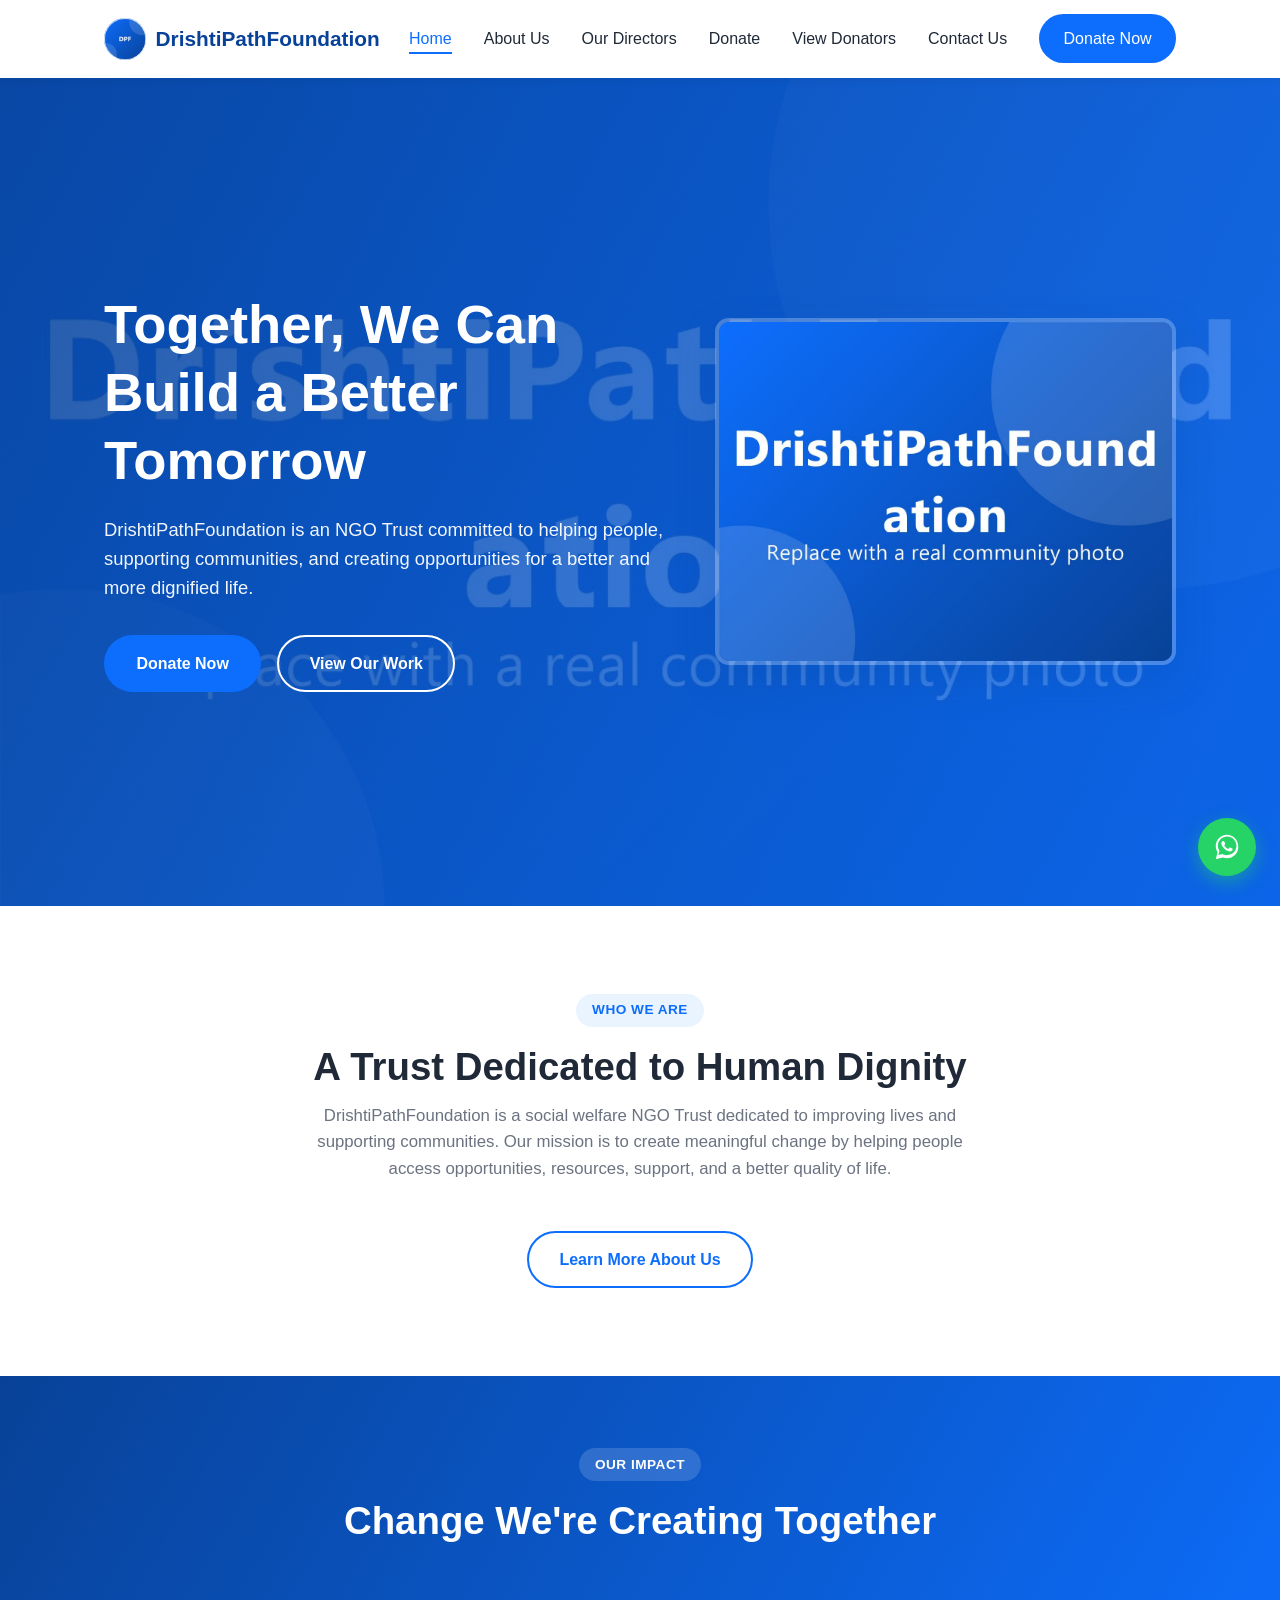
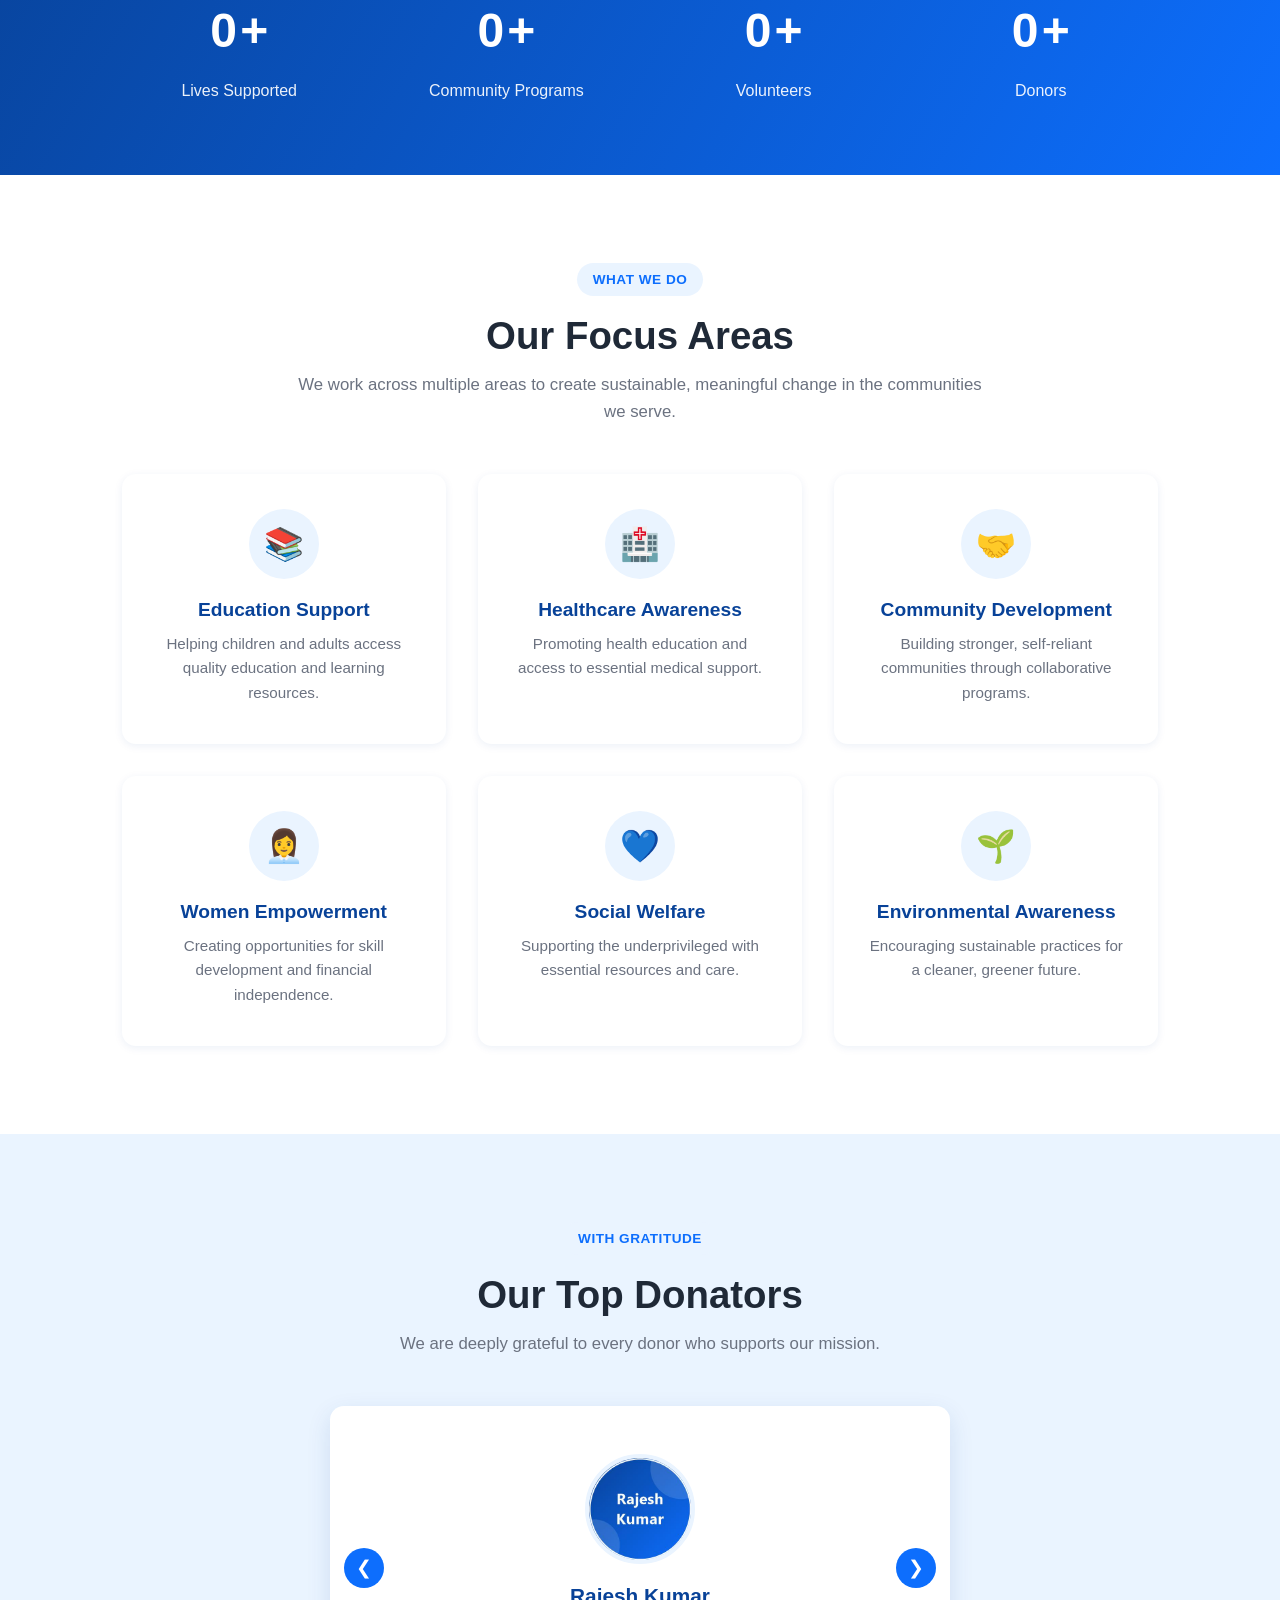
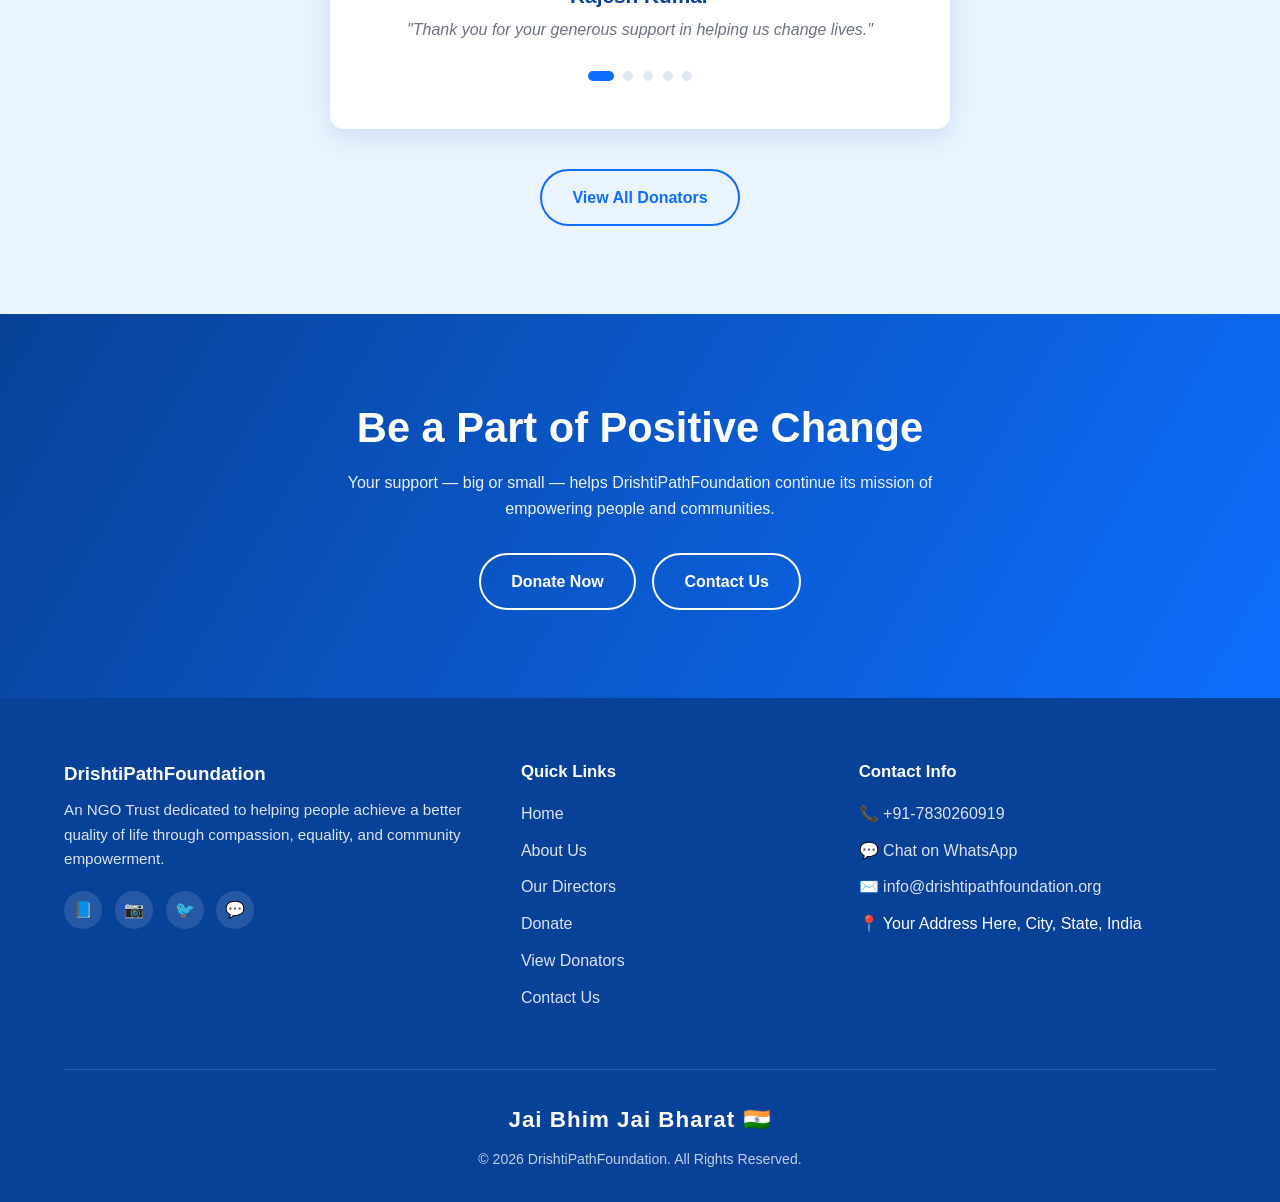
==== index.html @ 02a355e7 "First Version of DrishtiPATHFoundation" ====
<!DOCTYPE html>
<html lang="en">
<head>
<meta charset="UTF-8">
<meta name="viewport" content="width=device-width, initial-scale=1.0">
<title>DrishtiPathFoundation | Home</title>
<meta name="description" content="DrishtiPathFoundation is an NGO Trust committed to helping people, supporting communities, and creating opportunities for a better and more dignified life.">
<link rel="stylesheet" href="css/style.css">
</head>
<body>

<!-- ===================== HEADER / NAVIGATION ===================== -->
<header class="site-header" id="siteHeader">
  <nav class="navbar">
    <a href="index.html" class="nav-logo">
      <img src="images/logo-placeholder.png" alt="DrishtiPathFoundation Logo">
      DrishtiPathFoundation
    </a>
    <ul class="nav-links" id="navLinks">
      <li><a href="index.html" class="active">Home</a></li>
      <li><a href="about.html">About Us</a></li>
      <li><a href="directors.html">Our Directors</a></li>
      <li><a href="donate.html">Donate</a></li>
      <li><a href="donors.html">View Donators</a></li>
      <li><a href="contact.html">Contact Us</a></li>
      <li><a href="donate.html" class="btn btn-primary">Donate Now</a></li>
    </ul>
    <div class="hamburger" id="hamburger" aria-label="Toggle navigation menu">
      <span></span><span></span><span></span>
    </div>
  </nav>
</header>

<!-- ===================== HERO SECTION ===================== -->
<!-- Replace images/hero-placeholder.jpg with a real photo later. -->
<section class="hero" id="home">
  <div class="hero-content">
    <div class="hero-text fade-in-up">
      <h1>Together, We Can Build a Better Tomorrow</h1>
      <p>DrishtiPathFoundation is an NGO Trust committed to helping people, supporting communities, and creating opportunities for a better and more dignified life.</p>
      <div class="hero-buttons">
        <a href="donate.html" class="btn btn-primary">Donate Now</a>
        <a href="#focus" class="btn btn-outline">View Our Work</a>
      </div>
    </div>
    <div class="hero-image fade-in-up">
      <img src="images/hero-placeholder.jpg" alt="DrishtiPathFoundation community work">
    </div>
  </div>
</section>

<!-- ===================== ABOUT TEASER ===================== -->
<section class="section" id="about-teaser">
  <div class="container">
    <div class="section-header">
      <span class="section-tag">Who We Are</span>
      <h2>A Trust Dedicated to Human Dignity</h2>
      <p>DrishtiPathFoundation is a social welfare NGO Trust dedicated to improving lives and supporting communities. Our mission is to create meaningful change by helping people access opportunities, resources, support, and a better quality of life.</p>
    </div>
    <div class="text-center">
      <a href="about.html" class="btn btn-outline-blue">Learn More About Us</a>
    </div>
  </div>
</section>

<!-- ===================== IMPACT COUNTERS ===================== -->
<!-- Numbers animate upward when this section scrolls into view (see js/script.js). -->
<section class="impact-section" id="impact">
  <div class="container">
    <div class="section-header">
      <span class="section-tag" style="background:rgba(255,255,255,0.15); color:#fff;">Our Impact</span>
      <h2 style="color:#fff;">Change We're Creating Together</h2>
    </div>
    <div class="counter-grid">
      <div class="counter-item">
        <div class="counter-number"><span data-target="1000">0</span>+</div>
        <div class="counter-label">Lives Supported</div>
      </div>
      <div class="counter-item">
        <div class="counter-number"><span data-target="50">0</span>+</div>
        <div class="counter-label">Community Programs</div>
      </div>
      <div class="counter-item">
        <div class="counter-number"><span data-target="100">0</span>+</div>
        <div class="counter-label">Volunteers</div>
      </div>
      <div class="counter-item">
        <div class="counter-number"><span data-target="500">0</span>+</div>
        <div class="counter-label">Donors</div>
      </div>
    </div>
  </div>
</section>

<!-- ===================== FOCUS AREAS ===================== -->
<section class="section" id="focus">
  <div class="container">
    <div class="section-header">
      <span class="section-tag">What We Do</span>
      <h2>Our Focus Areas</h2>
      <p>We work across multiple areas to create sustainable, meaningful change in the communities we serve.</p>
    </div>
    <div class="focus-grid">
      <div class="focus-card">
        <div class="focus-icon">📚</div>
        <h3>Education Support</h3>
        <p>Helping children and adults access quality education and learning resources.</p>
      </div>
      <div class="focus-card">
        <div class="focus-icon">🏥</div>
        <h3>Healthcare Awareness</h3>
        <p>Promoting health education and access to essential medical support.</p>
      </div>
      <div class="focus-card">
        <div class="focus-icon">🤝</div>
        <h3>Community Development</h3>
        <p>Building stronger, self-reliant communities through collaborative programs.</p>
      </div>
      <div class="focus-card">
        <div class="focus-icon">👩‍💼</div>
        <h3>Women Empowerment</h3>
        <p>Creating opportunities for skill development and financial independence.</p>
      </div>
      <div class="focus-card">
        <div class="focus-icon">💙</div>
        <h3>Social Welfare</h3>
        <p>Supporting the underprivileged with essential resources and care.</p>
      </div>
      <div class="focus-card">
        <div class="focus-icon">🌱</div>
        <h3>Environmental Awareness</h3>
        <p>Encouraging sustainable practices for a cleaner, greener future.</p>
      </div>
    </div>
  </div>
</section>

<!-- ===================== TOP DONORS SLIDESHOW ===================== -->
<!-- Auto-advances every 5 seconds. See initDonorSlideshow() in js/script.js. -->
<section class="section section-alt" id="top-donors">
  <div class="container">
    <div class="section-header">
      <span class="section-tag">With Gratitude</span>
      <h2>Our Top Donators</h2>
      <p>We are deeply grateful to every donor who supports our mission.</p>
    </div>

    <div class="donor-slider" id="donorSlider">
      <button class="slider-btn slider-prev" id="sliderPrev" aria-label="Previous donor">&#10094;</button>
      <button class="slider-btn slider-next" id="sliderNext" aria-label="Next donor">&#10095;</button>

      <div class="donor-slide active">
        <img src="images/donors/donor1.jpg" alt="Rajesh Kumar">
        <h3>Rajesh Kumar</h3>
        <p>"Thank you for your generous support in helping us change lives."</p>
      </div>
      <div class="donor-slide">
        <img src="images/donors/donor2.jpg" alt="Neha Gupta">
        <h3>Neha Gupta</h3>
        <p>"Your kindness fuels our mission of hope and dignity."</p>
      </div>
      <div class="donor-slide">
        <img src="images/donors/donor3.jpg" alt="Amit Agarwal">
        <h3>Amit Agarwal</h3>
        <p>"Every contribution brings us closer to a better tomorrow."</p>
      </div>
      <div class="donor-slide">
        <img src="images/donors/donor4.jpg" alt="Sunita Sharma">
        <h3>Sunita Sharma</h3>
        <p>"Grateful for your trust and continued generosity."</p>
      </div>
      <div class="donor-slide">
        <img src="images/donors/donor5.jpg" alt="Vikram Singh">
        <h3>Vikram Singh</h3>
        <p>"Together, we are building a more compassionate society."</p>
      </div>

      <div class="slider-dots" id="sliderDots"></div>
    </div>

    <div class="text-center" style="margin-top:2.5rem;">
      <a href="donors.html" class="btn btn-outline-blue">View All Donators</a>
    </div>
  </div>
</section>

<!-- ===================== CALL TO ACTION ===================== -->
<section class="section" style="background: linear-gradient(120deg, var(--dark-blue), var(--primary-blue)); color:#fff;">
  <div class="container text-center">
    <h2 style="color:#fff; font-size:clamp(1.8rem,3.5vw,2.6rem); margin-bottom:1rem;">Be a Part of Positive Change</h2>
    <p style="max-width:600px; margin:0 auto 2rem; opacity:0.92;">Your support — big or small — helps DrishtiPathFoundation continue its mission of empowering people and communities.</p>
    <div class="hero-buttons" style="justify-content:center;">
      <a href="donate.html" class="btn btn-outline">Donate Now</a>
      <a href="contact.html" class="btn btn-outline">Contact Us</a>
    </div>
  </div>
</section>

<!-- ===================== FOOTER ===================== -->
<footer class="site-footer">
  <div class="footer-grid">
    <div class="footer-brand">
      <h3>DrishtiPathFoundation</h3>
      <p>An NGO Trust dedicated to helping people achieve a better quality of life through compassion, equality, and community empowerment.</p>
      <div class="footer-social">
        <a href="#" aria-label="Facebook">📘</a>
        <a href="#" aria-label="Instagram">📷</a>
        <a href="#" aria-label="Twitter">🐦</a>
        <a href="https://wa.me/917830260919" target="_blank" rel="noopener" aria-label="WhatsApp">💬</a>
      </div>
    </div>
    <div class="footer-col">
      <h4>Quick Links</h4>
      <ul>
        <li><a href="index.html">Home</a></li>
        <li><a href="about.html">About Us</a></li>
        <li><a href="directors.html">Our Directors</a></li>
        <li><a href="donate.html">Donate</a></li>
        <li><a href="donors.html">View Donators</a></li>
        <li><a href="contact.html">Contact Us</a></li>
      </ul>
    </div>
    <div class="footer-col">
      <h4>Contact Info</h4>
      <ul>
        <li>📞 <a href="tel:+917830260919">+91-7830260919</a></li>
        <li>💬 <a href="https://wa.me/917830260919" target="_blank" rel="noopener">Chat on WhatsApp</a></li>
        <li>✉️ <a href="mailto:info@drishtipathfoundation.org">info@drishtipathfoundation.org</a></li>
        <li>📍 Your Address Here, City, State, India</li>
      </ul>
    </div>
  </div>
  <div class="footer-bottom">
    <div class="jai-bhim">Jai Bhim Jai Bharat 🇮🇳</div>
    <p class="footer-copy">© 2026 DrishtiPathFoundation. All Rights Reserved.</p>
  </div>
</footer>

<!-- ===================== FLOATING BUTTONS ===================== -->
<a href="https://wa.me/917830260919" target="_blank" rel="noopener" class="whatsapp-float" aria-label="Chat on WhatsApp">
  <svg viewBox="0 0 32 32"><path d="M16.02 3C9.4 3 4 8.4 4 15.02c0 2.4.7 4.63 1.9 6.5L4 29l7.66-1.85a11.9 11.9 0 0 0 4.36.82h.01c6.62 0 12.02-5.4 12.02-12.02C28.05 8.4 22.65 3 16.02 3zm0 21.9c-1.55 0-3.06-.4-4.4-1.16l-.31-.18-4.55 1.1 1.22-4.44-.2-.32a9.87 9.87 0 0 1-1.52-5.28c0-5.47 4.45-9.92 9.93-9.92 2.65 0 5.14 1.03 7.01 2.9a9.86 9.86 0 0 1 2.9 7.02c0 5.47-4.45 9.92-9.93 9.92zm5.44-7.43c-.3-.15-1.76-.87-2.03-.97-.27-.1-.47-.15-.67.15-.2.3-.77.97-.94 1.17-.17.2-.35.22-.65.07-.3-.15-1.25-.46-2.38-1.47-.88-.78-1.47-1.75-1.65-2.05-.17-.3-.02-.46.13-.6.14-.14.3-.35.45-.52.15-.17.2-.3.3-.5.1-.2.05-.37-.02-.52-.07-.15-.67-1.62-.92-2.22-.24-.58-.49-.5-.67-.5h-.57c-.2 0-.52.07-.79.37-.27.3-1.04 1.02-1.04 2.48s1.07 2.87 1.22 3.07c.15.2 2.1 3.2 5.08 4.49.71.3 1.26.49 1.69.63.71.22 1.36.19 1.87.12.57-.09 1.76-.72 2.01-1.41.25-.7.25-1.3.17-1.42-.07-.13-.27-.2-.57-.35z"/></svg>
</a>
<button class="scroll-top-btn" id="scrollTopBtn" aria-label="Scroll to top">&uarr;</button>

<script src="js/script.js"></script>
</body>
</html>
---- css/style.css ----
/* =========================================================
   DrishtiPathFoundation — Stylesheet
   Organized sections:
   1. CSS Variables / Reset
   2. Base & Typography
   3. Buttons & Utilities
   4. Header / Navigation
   5. Hero Section
   6. Section Titles / Generic Cards
   7. About Page (Mission/Vision/Values)
   8. Focus Areas
   9. Impact Counters
   10. Directors
   11. Top Donors Slideshow
   12. Donate Page
   13. Certificate Section + Modal
   14. Contact Page
   15. Donors Table Page
   16. Footer
   17. Floating Buttons (WhatsApp / Scroll-to-top)
   18. Animations
   19. Responsive Media Queries
   ========================================================= */

/* ---------- 1. CSS Variables / Reset ---------- */
:root {
  --primary-blue: #0D6EFD;
  --dark-blue: #084298;
  --light-blue: #EAF4FF;
  --white: #FFFFFF;
  --dark-text: #1F2937;
  --gray-text: #6B7280;
  --border-color: #E2E8F0;
  --success: #198754;
  --danger: #DC3545;
  --radius: 14px;
  --radius-sm: 8px;
  --shadow-sm: 0 2px 8px rgba(8, 66, 152, 0.08);
  --shadow-md: 0 8px 24px rgba(8, 66, 152, 0.12);
  --shadow-lg: 0 16px 40px rgba(8, 66, 152, 0.18);
  --transition: all 0.3s ease;
  --max-width: 1200px;
}

* { margin: 0; padding: 0; box-sizing: border-box; }

html { scroll-behavior: smooth; }

body {
  font-family: 'Segoe UI', Roboto, 'Helvetica Neue', Arial, sans-serif;
  color: var(--dark-text);
  background: var(--white);
  line-height: 1.6;
  overflow-x: hidden;
}

img { max-width: 100%; display: block; }

a { text-decoration: none; color: inherit; }

ul { list-style: none; }

/* ---------- 2. Base & Typography ---------- */
h1, h2, h3, h4 { line-height: 1.25; font-weight: 700; color: var(--dark-text); }

.container {
  max-width: var(--max-width);
  margin: 0 auto;
  padding: 0 5%;
}

.page-hero {
  background: linear-gradient(135deg, var(--dark-blue), var(--primary-blue));
  color: var(--white);
  padding: 8rem 5% 4rem;
  text-align: center;
}

.page-hero h1 { font-size: clamp(2rem, 4vw, 2.8rem); margin-bottom: 0.75rem; }
.page-hero p { font-size: 1.1rem; opacity: 0.92; max-width: 700px; margin: 0 auto; }

/* ---------- 3. Buttons & Utilities ---------- */
.btn {
  display: inline-block;
  padding: 0.85rem 1.9rem;
  border-radius: 50px;
  font-weight: 600;
  font-size: 1rem;
  cursor: pointer;
  border: 2px solid transparent;
  transition: var(--transition);
  text-align: center;
}

.btn-primary { background: var(--primary-blue); color: var(--white); }
.btn-primary:hover { background: var(--dark-blue); transform: translateY(-3px); box-shadow: var(--shadow-md); }

.btn-outline { background: transparent; border-color: var(--white); color: var(--white); }
.btn-outline:hover { background: var(--white); color: var(--primary-blue); transform: translateY(-3px); }

.btn-outline-blue { background: transparent; border-color: var(--primary-blue); color: var(--primary-blue); }
.btn-outline-blue:hover { background: var(--primary-blue); color: var(--white); transform: translateY(-3px); }

.btn-block { width: 100%; }

.text-center { text-align: center; }

.section { padding: 5.5rem 5%; }
.section-alt { background: var(--light-blue); }

.section-header { text-align: center; max-width: 700px; margin: 0 auto 3rem; }
.section-tag {
  display: inline-block;
  color: var(--primary-blue);
  background: var(--light-blue);
  padding: 0.35rem 1rem;
  border-radius: 50px;
  font-weight: 600;
  font-size: 0.85rem;
  letter-spacing: 0.5px;
  text-transform: uppercase;
  margin-bottom: 1rem;
}
.section-header h2 { font-size: clamp(1.7rem, 3vw, 2.4rem); margin-bottom: 0.75rem; }
.section-header p { color: var(--gray-text); font-size: 1.05rem; }

/* ---------- 4. Header / Navigation ---------- */
.site-header {
  position: sticky;
  top: 0;
  z-index: 1000;
  background: var(--white);
  box-shadow: 0 2px 10px rgba(0, 0, 0, 0.05);
  transition: var(--transition);
}

.site-header.scrolled { box-shadow: var(--shadow-md); }

.navbar {
  max-width: var(--max-width);
  margin: 0 auto;
  display: flex;
  align-items: center;
  justify-content: space-between;
  padding: 0.9rem 5%;
}

.nav-logo {
  display: flex;
  align-items: center;
  gap: 0.6rem;
  font-size: 1.3rem;
  font-weight: 800;
  color: var(--dark-blue);
}

.nav-logo img { height: 42px; width: 42px; border-radius: 50%; object-fit: cover; }

.nav-links {
  display: flex;
  align-items: center;
  gap: 2rem;
}

.nav-links a {
  font-weight: 500;
  color: var(--dark-text);
  position: relative;
  padding: 0.3rem 0;
  transition: var(--transition);
}

.nav-links a::after {
  content: '';
  position: absolute;
  left: 0;
  bottom: -2px;
  width: 0;
  height: 2px;
  background: var(--primary-blue);
  transition: var(--transition);
}

.nav-links a:hover,
.nav-links a.active { color: var(--primary-blue); }
.nav-links a:hover::after,
.nav-links a.active::after { width: 100%; }

.nav-links .btn-primary { color: var(--white); padding: 0.6rem 1.4rem; }
.nav-links .btn-primary::after { display: none; }

.hamburger {
  display: none;
  flex-direction: column;
  justify-content: center;
  gap: 5px;
  width: 30px;
  height: 24px;
  cursor: pointer;
  z-index: 1100;
}

.hamburger span {
  display: block;
  height: 3px;
  width: 100%;
  background: var(--dark-blue);
  border-radius: 3px;
  transition: var(--transition);
}

.hamburger.active span:nth-child(1) { transform: translateY(8px) rotate(45deg); }
.hamburger.active span:nth-child(2) { opacity: 0; }
.hamburger.active span:nth-child(3) { transform: translateY(-8px) rotate(-45deg); }

/* ---------- 5. Hero Section ---------- */
.hero {
  position: relative;
  min-height: 92vh;
  display: flex;
  align-items: center;
  background: linear-gradient(120deg, rgba(8, 66, 152, 0.88), rgba(13, 110, 253, 0.78)),
    url('../images/hero-placeholder.jpg') center/cover no-repeat;
  color: var(--white);
}

.hero-content {
  max-width: var(--max-width);
  margin: 0 auto;
  padding: 4rem 5%;
  display: grid;
  grid-template-columns: 1.1fr 0.9fr;
  align-items: center;
  gap: 3rem;
}

.hero-text h1 {
  font-size: clamp(2.1rem, 4.5vw, 3.4rem);
  margin-bottom: 1.2rem;
  color: var(--white);
}

.hero-text p {
  font-size: 1.15rem;
  opacity: 0.95;
  margin-bottom: 2rem;
  max-width: 560px;
}

.hero-buttons { display: flex; gap: 1rem; flex-wrap: wrap; }

.hero-image img {
  border-radius: var(--radius);
  box-shadow: var(--shadow-lg);
  border: 4px solid rgba(255, 255, 255, 0.25);
}

/* ---------- 6. Generic Cards ---------- */
.card {
  background: var(--white);
  border-radius: var(--radius);
  padding: 2rem;
  box-shadow: var(--shadow-sm);
  transition: var(--transition);
  border: 1px solid var(--border-color);
}

.card:hover { transform: translateY(-6px); box-shadow: var(--shadow-md); }

.grid-3 { display: grid; grid-template-columns: repeat(3, 1fr); gap: 2rem; }
.grid-2 { display: grid; grid-template-columns: repeat(2, 1fr); gap: 2rem; }

/* ---------- 7. About Page ---------- */
.about-intro {
  display: grid;
  grid-template-columns: 1fr 1fr;
  gap: 3rem;
  align-items: center;
}

.about-intro img { border-radius: var(--radius); box-shadow: var(--shadow-md); }

.mv-grid { display: grid; grid-template-columns: repeat(2, 1fr); gap: 2rem; margin-top: 2rem; }

.mv-card {
  background: var(--light-blue);
  border-radius: var(--radius);
  padding: 2.2rem;
  border-left: 5px solid var(--primary-blue);
}

.mv-card h3 { color: var(--dark-blue); margin-bottom: 0.6rem; font-size: 1.4rem; }

.values-grid { display: grid; grid-template-columns: repeat(5, 1fr); gap: 1.5rem; margin-top: 2.5rem; }

.value-card {
  text-align: center;
  padding: 2rem 1.2rem;
  background: var(--white);
  border-radius: var(--radius);
  box-shadow: var(--shadow-sm);
  transition: var(--transition);
}

.value-card:hover { transform: translateY(-8px); box-shadow: var(--shadow-md); border-color: var(--primary-blue); }

.value-icon { font-size: 2.4rem; margin-bottom: 0.9rem; }
.value-card h4 { font-size: 1.05rem; color: var(--dark-blue); }

/* ---------- 8. Focus Areas ---------- */
.focus-grid { display: grid; grid-template-columns: repeat(3, 1fr); gap: 2rem; }

.focus-card {
  background: var(--white);
  border-radius: var(--radius);
  padding: 2.2rem;
  text-align: center;
  box-shadow: var(--shadow-sm);
  transition: var(--transition);
  border-bottom: 4px solid transparent;
}

.focus-card:hover { border-bottom-color: var(--primary-blue); transform: translateY(-6px); box-shadow: var(--shadow-md); }

.focus-icon {
  width: 70px;
  height: 70px;
  border-radius: 50%;
  background: var(--light-blue);
  display: flex;
  align-items: center;
  justify-content: center;
  font-size: 2rem;
  margin: 0 auto 1.2rem;
}

.focus-card h3 { font-size: 1.2rem; margin-bottom: 0.6rem; color: var(--dark-blue); }
.focus-card p { color: var(--gray-text); font-size: 0.95rem; }

/* ---------- 9. Impact Counters ---------- */
.impact-section {
  background: linear-gradient(120deg, var(--dark-blue), var(--primary-blue));
  color: var(--white);
  padding: 4.5rem 5%;
}

.counter-grid {
  max-width: var(--max-width);
  margin: 0 auto;
  display: grid;
  grid-template-columns: repeat(4, 1fr);
  gap: 2rem;
  text-align: center;
}

.counter-number {
  font-size: clamp(2rem, 4vw, 3rem);
  font-weight: 800;
  display: flex;
  align-items: baseline;
  justify-content: center;
  gap: 0.2rem;
}

.counter-label { margin-top: 0.5rem; font-size: 1rem; opacity: 0.92; }

/* ---------- 10. Directors ---------- */
.directors-grid { display: grid; grid-template-columns: repeat(3, 1fr); gap: 2.5rem; }

.director-card {
  background: var(--white);
  border-radius: var(--radius);
  overflow: hidden;
  text-align: center;
  box-shadow: var(--shadow-sm);
  transition: var(--transition);
}

.director-card:hover { transform: translateY(-8px); box-shadow: var(--shadow-md); }

.director-photo { width: 100%; height: 280px; overflow: hidden; }
.director-photo img { width: 100%; height: 100%; object-fit: cover; transition: var(--transition); }
.director-card:hover .director-photo img { transform: scale(1.06); }

.director-info { padding: 1.6rem; }
.director-info h3 { color: var(--dark-blue); font-size: 1.25rem; margin-bottom: 0.2rem; }
.director-position { color: var(--primary-blue); font-weight: 600; font-size: 0.95rem; margin-bottom: 0.8rem; }
.director-desc { color: var(--gray-text); font-size: 0.92rem; }

/* ---------- 11. Top Donors Slideshow ---------- */
.donor-slider {
  position: relative;
  max-width: 620px;
  margin: 0 auto;
  background: var(--white);
  border-radius: var(--radius);
  box-shadow: var(--shadow-md);
  padding: 3rem 4rem;
  overflow: hidden;
}

.donor-slide { display: none; text-align: center; animation: fadeIn 0.6s ease; }
.donor-slide.active { display: block; }

.donor-slide img {
  width: 110px;
  height: 110px;
  border-radius: 50%;
  object-fit: cover;
  margin: 0 auto 1.2rem;
  border: 4px solid var(--light-blue);
}

.donor-slide h3 { color: var(--dark-blue); font-size: 1.3rem; margin-bottom: 0.5rem; }
.donor-slide p { color: var(--gray-text); font-style: italic; }

.slider-btn {
  position: absolute;
  top: 50%;
  transform: translateY(-50%);
  background: var(--primary-blue);
  color: var(--white);
  border: none;
  width: 40px;
  height: 40px;
  border-radius: 50%;
  cursor: pointer;
  font-size: 1.2rem;
  display: flex;
  align-items: center;
  justify-content: center;
  transition: var(--transition);
  z-index: 5;
}

.slider-btn:hover { background: var(--dark-blue); }
.slider-prev { left: 14px; }
.slider-next { right: 14px; }

.slider-dots { display: flex; justify-content: center; gap: 0.6rem; margin-top: 1.8rem; }

.dot {
  width: 10px;
  height: 10px;
  border-radius: 50%;
  background: var(--border-color);
  cursor: pointer;
  transition: var(--transition);
}

.dot.active { background: var(--primary-blue); width: 26px; border-radius: 6px; }

/* ---------- 12. Donate Page ---------- */
.donate-card {
  max-width: 520px;
  margin: 0 auto;
  background: var(--white);
  border-radius: var(--radius);
  box-shadow: var(--shadow-md);
  padding: 2.8rem;
  text-align: center;
  border-top: 6px solid var(--primary-blue);
}

.donate-org { font-size: 1.3rem; font-weight: 700; color: var(--dark-blue); margin-bottom: 1.5rem; }

.qr-box {
  background: var(--light-blue);
  border-radius: var(--radius-sm);
  padding: 1.5rem;
  display: inline-block;
  margin-bottom: 1.5rem;
}

.qr-box img { width: 220px; height: 220px; object-fit: contain; border-radius: 8px; background: var(--white); }

.upi-row {
  display: flex;
  align-items: center;
  justify-content: center;
  gap: 0.8rem;
  background: var(--light-blue);
  padding: 0.9rem 1.2rem;
  border-radius: 50px;
  margin-bottom: 1.8rem;
  flex-wrap: wrap;
}

.upi-id { font-weight: 700; color: var(--dark-blue); letter-spacing: 0.5px; }

.copy-btn {
  border: 1px solid var(--primary-blue);
  background: var(--white);
  color: var(--primary-blue);
  padding: 0.35rem 0.9rem;
  border-radius: 50px;
  cursor: pointer;
  font-size: 0.85rem;
  transition: var(--transition);
}

.copy-btn:hover { background: var(--primary-blue); color: var(--white); }

.donate-note { color: var(--gray-text); font-size: 0.92rem; margin-top: 1rem; }

.donate-info-grid {
  display: grid;
  grid-template-columns: repeat(3, 1fr);
  gap: 1.5rem;
  max-width: var(--max-width);
  margin: 3.5rem auto 0;
}

/* ---------- 13. Certificate Section + Modal ---------- */
.certificate-grid {
  display: grid;
  grid-template-columns: 0.9fr 1.1fr;
  gap: 3rem;
  align-items: center;
}

.certificate-img-wrap {
  position: relative;
  border-radius: var(--radius);
  overflow: hidden;
  box-shadow: var(--shadow-md);
  cursor: pointer;
}

.certificate-img-wrap img { width: 100%; transition: var(--transition); }
.certificate-img-wrap:hover img { transform: scale(1.04); }

.certificate-img-wrap::after {
  content: '🔍 Click to enlarge';
  position: absolute;
  bottom: 0;
  left: 0;
  right: 0;
  background: rgba(8, 66, 152, 0.85);
  color: var(--white);
  text-align: center;
  padding: 0.6rem;
  font-size: 0.9rem;
  transform: translateY(100%);
  transition: var(--transition);
}

.certificate-img-wrap:hover::after { transform: translateY(0); }

.modal-overlay {
  display: none;
  position: fixed;
  inset: 0;
  background: rgba(15, 23, 42, 0.85);
  z-index: 2000;
  align-items: center;
  justify-content: center;
  padding: 2rem;
}

.modal-overlay.open { display: flex; animation: fadeIn 0.3s ease; }

.modal-box { position: relative; max-width: 800px; width: 100%; }
.modal-box img { width: 100%; border-radius: var(--radius-sm); box-shadow: var(--shadow-lg); }

.modal-close {
  position: absolute;
  top: -45px;
  right: 0;
  background: var(--white);
  border: none;
  width: 38px;
  height: 38px;
  border-radius: 50%;
  font-size: 1.3rem;
  cursor: pointer;
  color: var(--dark-blue);
}

/* ---------- 14. Contact Page ---------- */
.contact-grid {
  display: grid;
  grid-template-columns: 0.9fr 1.1fr;
  gap: 3rem;
}

.contact-info-card {
  background: var(--light-blue);
  border-radius: var(--radius);
  padding: 2.5rem;
}

.contact-info-item {
  display: flex;
  align-items: flex-start;
  gap: 1rem;
  margin-bottom: 1.6rem;
}

.contact-info-item .icon {
  width: 46px;
  height: 46px;
  border-radius: 50%;
  background: var(--white);
  display: flex;
  align-items: center;
  justify-content: center;
  font-size: 1.3rem;
  flex-shrink: 0;
}

.contact-info-item h4 { color: var(--dark-blue); margin-bottom: 0.2rem; }
.contact-info-item p, .contact-info-item a { color: var(--gray-text); }

.contact-form-card {
  background: var(--white);
  border-radius: var(--radius);
  padding: 2.5rem;
  box-shadow: var(--shadow-sm);
  border: 1px solid var(--border-color);
}

.form-group { margin-bottom: 1.3rem; }
.form-group label { display: block; margin-bottom: 0.4rem; font-weight: 600; font-size: 0.92rem; }

.form-group input,
.form-group textarea {
  width: 100%;
  padding: 0.85rem 1rem;
  border: 1px solid var(--border-color);
  border-radius: var(--radius-sm);
  font-family: inherit;
  font-size: 1rem;
  transition: var(--transition);
}

.form-group input:focus,
.form-group textarea:focus { outline: none; border-color: var(--primary-blue); box-shadow: 0 0 0 3px rgba(13, 110, 253, 0.12); }

.form-group textarea { resize: vertical; min-height: 120px; }

.error-text { color: var(--danger); font-size: 0.82rem; margin-top: 0.3rem; display: none; }
.form-group.invalid input,
.form-group.invalid textarea { border-color: var(--danger); }
.form-group.invalid .error-text { display: block; }

.form-success {
  display: none;
  background: #d1e7dd;
  color: #0f5132;
  padding: 1rem 1.2rem;
  border-radius: var(--radius-sm);
  margin-top: 1rem;
  font-weight: 500;
}

.form-success.show { display: block; animation: fadeIn 0.4s ease; }

/* ---------- 15. Donors Table Page ---------- */
.donor-controls {
  display: flex;
  gap: 1rem;
  flex-wrap: wrap;
  margin-bottom: 2rem;
  align-items: center;
  justify-content: space-between;
  background: var(--light-blue);
  padding: 1.3rem;
  border-radius: var(--radius);
}

.donor-controls input,
.donor-controls select {
  padding: 0.7rem 1rem;
  border-radius: var(--radius-sm);
  border: 1px solid var(--border-color);
  font-family: inherit;
  font-size: 0.95rem;
  background: var(--white);
}

.donor-controls input { flex: 1; min-width: 200px; }

.donor-status { margin-bottom: 1rem; color: var(--gray-text); font-size: 0.9rem; }

.donor-table-wrapper {
  overflow-x: auto;
  border-radius: var(--radius);
  box-shadow: var(--shadow-sm);
  border: 1px solid var(--border-color);
}

table.donor-table { width: 100%; border-collapse: collapse; min-width: 600px; }

.donor-table th,
.donor-table td { padding: 1rem 1.2rem; text-align: left; white-space: nowrap; }

.donor-table thead { background: var(--dark-blue); color: var(--white); }
.donor-table thead th { cursor: pointer; user-select: none; }
.donor-table thead th.sortable:hover { background: var(--primary-blue); }

.donor-table tbody tr:nth-child(even) { background: var(--light-blue); }
.donor-table tbody tr:hover { background: #dcecff; }

.no-results { text-align: center; padding: 2.5rem; color: var(--gray-text); }

/* ---------- 16. Footer ---------- */
.site-footer { background: var(--dark-blue); color: var(--white); padding: 4rem 5% 0; }

.footer-grid {
  max-width: var(--max-width);
  margin: 0 auto;
  display: grid;
  grid-template-columns: 1.4fr 1fr 1.2fr;
  gap: 2.5rem;
  padding-bottom: 3rem;
  border-bottom: 1px solid rgba(255, 255, 255, 0.15);
}

.footer-brand h3 { color: var(--white); margin-bottom: 0.8rem; }
.footer-brand p { opacity: 0.85; font-size: 0.95rem; }

.footer-social { display: flex; gap: 0.8rem; margin-top: 1.2rem; }
.footer-social a {
  width: 38px;
  height: 38px;
  border-radius: 50%;
  background: rgba(255, 255, 255, 0.12);
  display: flex;
  align-items: center;
  justify-content: center;
  transition: var(--transition);
}
.footer-social a:hover { background: var(--primary-blue); transform: translateY(-3px); }

.footer-col h4 { color: var(--white); margin-bottom: 1.1rem; font-size: 1.05rem; }
.footer-col ul li { margin-bottom: 0.7rem; }
.footer-col a { opacity: 0.85; transition: var(--transition); }
.footer-col a:hover { opacity: 1; color: var(--light-blue); padding-left: 4px; }

.footer-bottom {
  max-width: var(--max-width);
  margin: 0 auto;
  padding: 2rem 0;
  text-align: center;
}

.jai-bhim {
  font-size: 1.4rem;
  font-weight: 800;
  letter-spacing: 1px;
  margin-bottom: 0.6rem;
  color: var(--white);
}

.footer-copy { opacity: 0.75; font-size: 0.88rem; }

/* ---------- 17. Floating Buttons ---------- */
.whatsapp-float {
  position: fixed;
  bottom: 24px;
  right: 24px;
  width: 58px;
  height: 58px;
  background: #25D366;
  border-radius: 50%;
  display: flex;
  align-items: center;
  justify-content: center;
  box-shadow: 0 6px 18px rgba(37, 211, 102, 0.45);
  z-index: 900;
  transition: var(--transition);
}

.whatsapp-float:hover { transform: scale(1.1) rotate(8deg); box-shadow: 0 8px 22px rgba(37, 211, 102, 0.6); }
.whatsapp-float svg { width: 30px; height: 30px; fill: var(--white); }

.scroll-top-btn {
  position: fixed;
  bottom: 24px;
  right: 92px;
  width: 46px;
  height: 46px;
  background: var(--primary-blue);
  color: var(--white);
  border: none;
  border-radius: 50%;
  font-size: 1.2rem;
  cursor: pointer;
  box-shadow: var(--shadow-md);
  z-index: 900;
  opacity: 0;
  visibility: hidden;
  transform: translateY(15px);
  transition: var(--transition);
}

.scroll-top-btn.show { opacity: 1; visibility: visible; transform: translateY(0); }
.scroll-top-btn:hover { background: var(--dark-blue); }

/* ---------- 18. Animations ---------- */
@keyframes fadeIn {
  from { opacity: 0; transform: translateY(10px); }
  to { opacity: 1; transform: translateY(0); }
}

.fade-in-up { animation: fadeIn 0.7s ease both; }

/* ---------- 19. Responsive Media Queries ---------- */
@media (max-width: 1024px) {
  .hero-content { grid-template-columns: 1fr; text-align: center; }
  .hero-text p { margin: 0 auto 2rem; }
  .hero-buttons { justify-content: center; }
  .about-intro { grid-template-columns: 1fr; }
  .certificate-grid { grid-template-columns: 1fr; }
  .contact-grid { grid-template-columns: 1fr; }
  .values-grid { grid-template-columns: repeat(3, 1fr); }
  .donate-info-grid { grid-template-columns: 1fr; }
}

@media (max-width: 900px) {
  .footer-grid { grid-template-columns: 1fr 1fr; }
}

@media (max-width: 768px) {
  .hamburger { display: flex; }

  .nav-links {
    position: fixed;
    top: 0;
    right: 0;
    height: 100vh;
    width: 78%;
    max-width: 320px;
    background: var(--white);
    flex-direction: column;
    align-items: flex-start;
    justify-content: center;
    gap: 1.6rem;
    padding: 2rem 2.5rem;
    box-shadow: -8px 0 24px rgba(0, 0, 0, 0.1);
    transform: translateX(100%);
    transition: transform 0.35s ease;
  }

  .nav-links.active { transform: translateX(0); }
  .nav-links .btn-primary { margin-top: 0.5rem; }

  .grid-3, .grid-2, .directors-grid, .focus-grid { grid-template-columns: 1fr; }
  .values-grid { grid-template-columns: repeat(2, 1fr); }
  .mv-grid { grid-template-columns: 1fr; }
  .counter-grid { grid-template-columns: repeat(2, 1fr); gap: 2rem 1rem; }
  .donor-slider { padding: 2.5rem 1.2rem; }
  .slider-prev { left: 6px; }
  .slider-next { right: 6px; }
}

@media (max-width: 560px) {
  .footer-grid { grid-template-columns: 1fr; }
  .values-grid { grid-template-columns: 1fr 1fr; }
  .counter-grid { grid-template-columns: 1fr 1fr; }
  .donate-card { padding: 2rem 1.4rem; }
  .qr-box img { width: 170px; height: 170px; }
  .scroll-top-btn { right: 84px; width: 40px; height: 40px; bottom: 20px; }
  .whatsapp-float { width: 52px; height: 52px; bottom: 20px; right: 20px; }
}
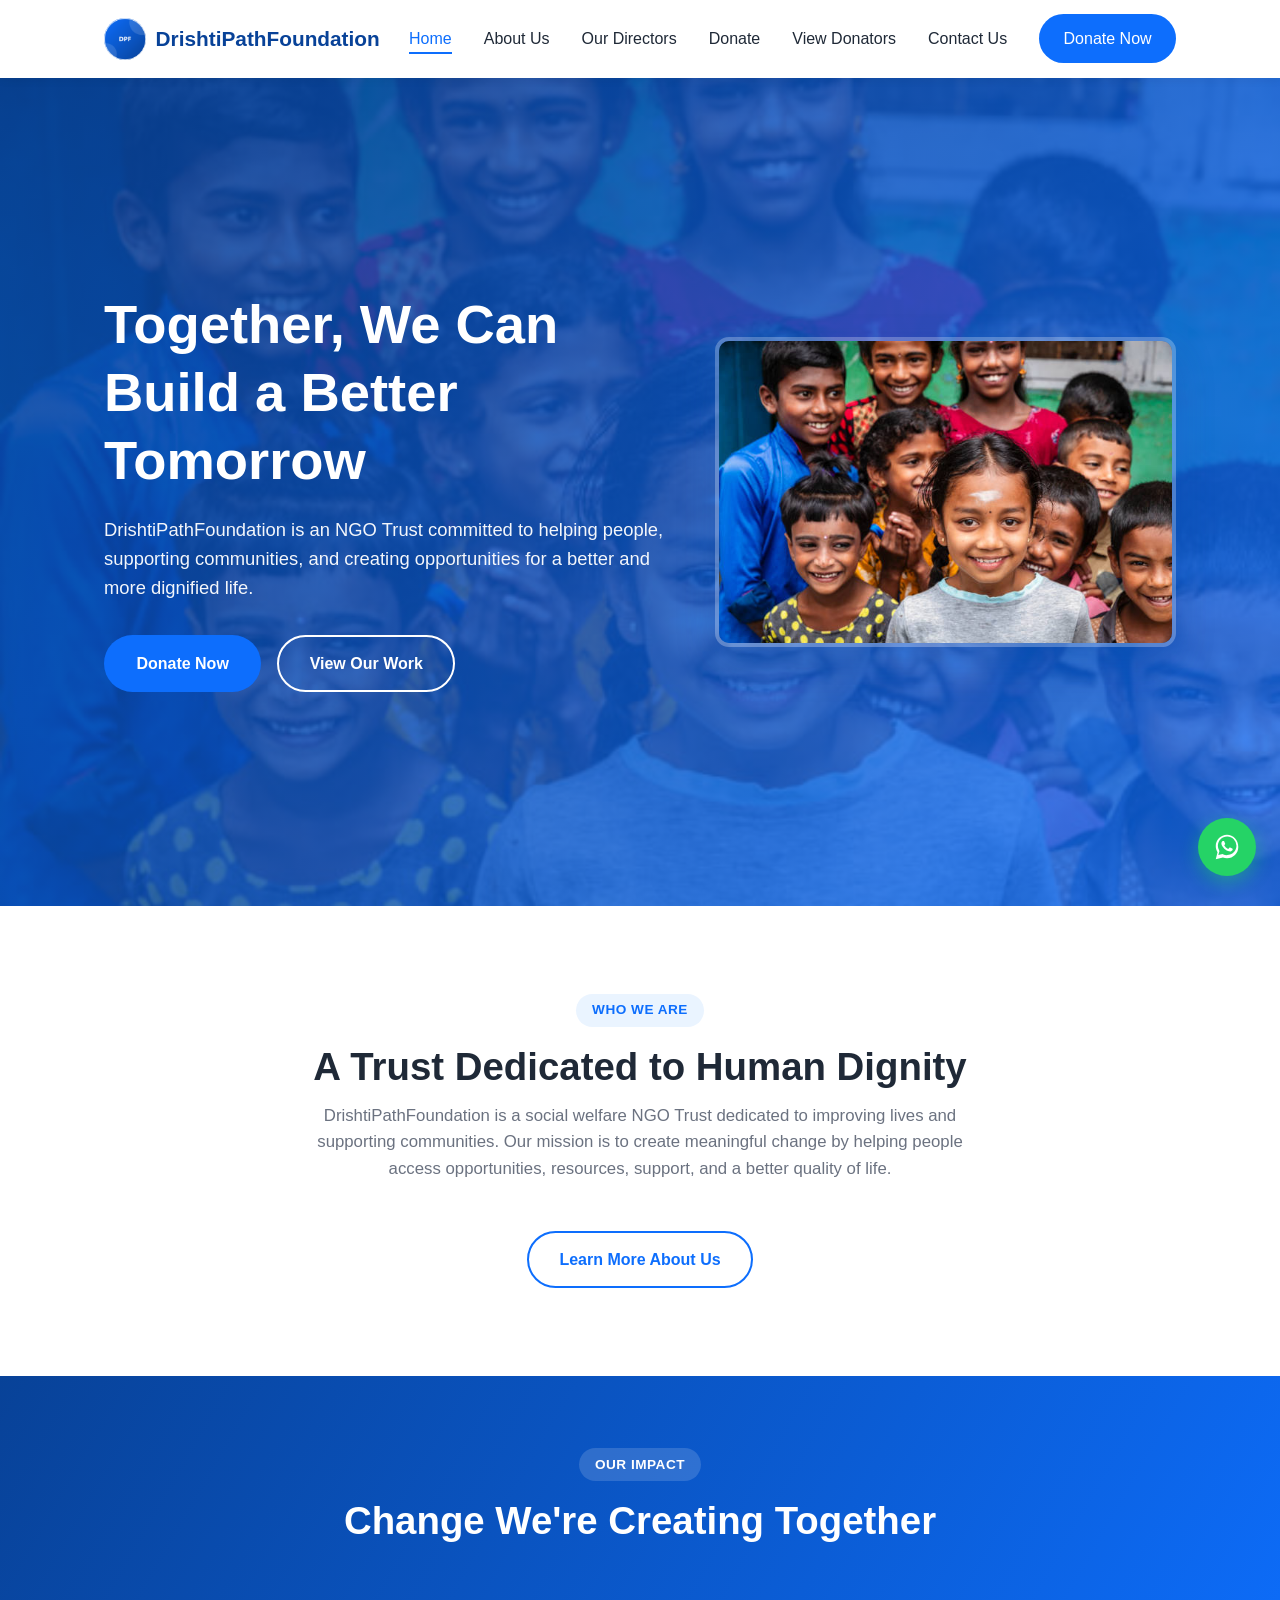
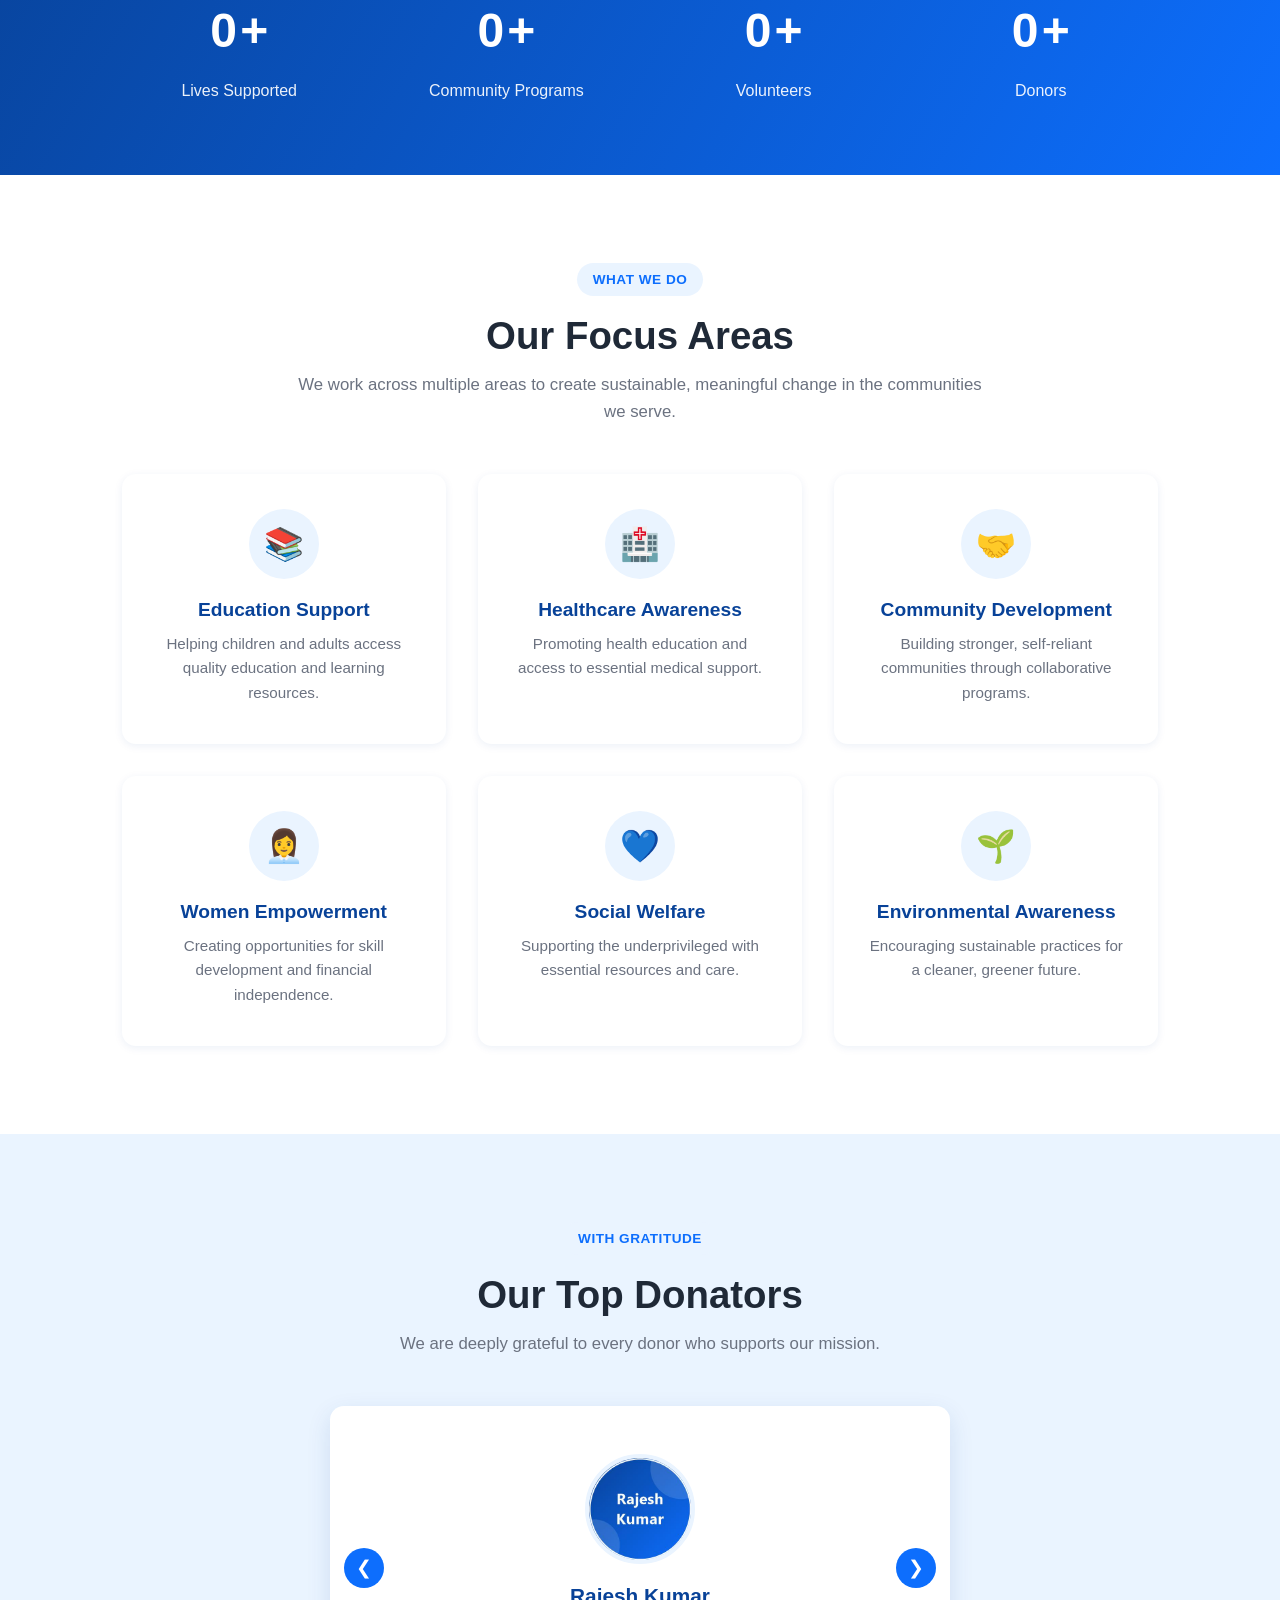
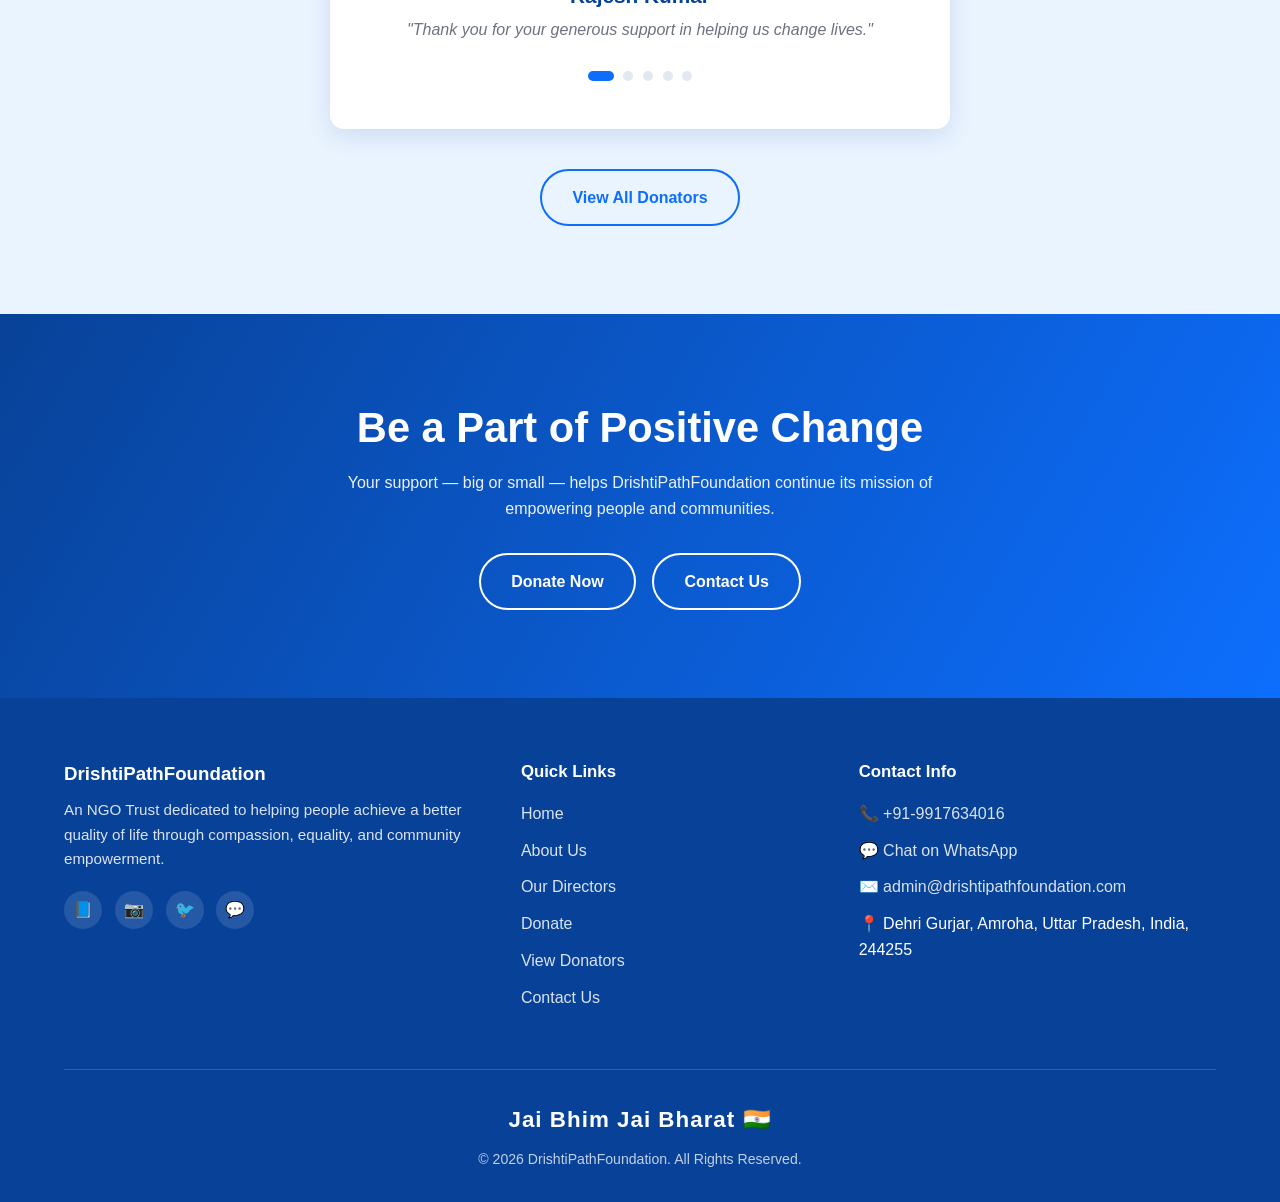
==== commit 5b936695: "Chage Address" ====
--- a/index.html
+++ b/index.html
@@ -206,7 +206,7 @@
         <a href="#" aria-label="Facebook">📘</a>
         <a href="#" aria-label="Instagram">📷</a>
         <a href="#" aria-label="Twitter">🐦</a>
-        <a href="https://wa.me/917830260919" target="_blank" rel="noopener" aria-label="WhatsApp">💬</a>
+        <a href="https://wa.me/919917634016" target="_blank" rel="noopener" aria-label="WhatsApp">💬</a>
       </div>
     </div>
     <div class="footer-col">
@@ -223,10 +223,10 @@
     <div class="footer-col">
       <h4>Contact Info</h4>
       <ul>
-        <li>📞 <a href="tel:+917830260919">+91-7830260919</a></li>
-        <li>💬 <a href="https://wa.me/917830260919" target="_blank" rel="noopener">Chat on WhatsApp</a></li>
-        <li>✉️ <a href="mailto:info@drishtipathfoundation.org">info@drishtipathfoundation.org</a></li>
-        <li>📍 Your Address Here, City, State, India</li>
+        <li>📞 <a href="tel:+919917634016">+91-9917634016</a></li>
+        <li>💬 <a href="https://wa.me/919917634016" target="_blank" rel="noopener">Chat on WhatsApp</a></li>
+        <li>✉️ <a href="mailto:admin@drishtipathfoundation.com">admin@drishtipathfoundation.com</a></li>
+        <li>📍 Dehri Gurjar, Amroha, Uttar Pradesh, India, 244255</li>
       </ul>
     </div>
   </div>
@@ -237,7 +237,7 @@
 </footer>
 
 <!-- ===================== FLOATING BUTTONS ===================== -->
-<a href="https://wa.me/917830260919" target="_blank" rel="noopener" class="whatsapp-float" aria-label="Chat on WhatsApp">
+<a href="https://wa.me/919917634016" target="_blank" rel="noopener" class="whatsapp-float" aria-label="Chat on WhatsApp">
   <svg viewBox="0 0 32 32"><path d="M16.02 3C9.4 3 4 8.4 4 15.02c0 2.4.7 4.63 1.9 6.5L4 29l7.66-1.85a11.9 11.9 0 0 0 4.36.82h.01c6.62 0 12.02-5.4 12.02-12.02C28.05 8.4 22.65 3 16.02 3zm0 21.9c-1.55 0-3.06-.4-4.4-1.16l-.31-.18-4.55 1.1 1.22-4.44-.2-.32a9.87 9.87 0 0 1-1.52-5.28c0-5.47 4.45-9.92 9.93-9.92 2.65 0 5.14 1.03 7.01 2.9a9.86 9.86 0 0 1 2.9 7.02c0 5.47-4.45 9.92-9.93 9.92zm5.44-7.43c-.3-.15-1.76-.87-2.03-.97-.27-.1-.47-.15-.67.15-.2.3-.77.97-.94 1.17-.17.2-.35.22-.65.07-.3-.15-1.25-.46-2.38-1.47-.88-.78-1.47-1.75-1.65-2.05-.17-.3-.02-.46.13-.6.14-.14.3-.35.45-.52.15-.17.2-.3.3-.5.1-.2.05-.37-.02-.52-.07-.15-.67-1.62-.92-2.22-.24-.58-.49-.5-.67-.5h-.57c-.2 0-.52.07-.79.37-.27.3-1.04 1.02-1.04 2.48s1.07 2.87 1.22 3.07c.15.2 2.1 3.2 5.08 4.49.71.3 1.26.49 1.69.63.71.22 1.36.19 1.87.12.57-.09 1.76-.72 2.01-1.41.25-.7.25-1.3.17-1.42-.07-.13-.27-.2-.57-.35z"/></svg>
 </a>
 <button class="scroll-top-btn" id="scrollTopBtn" aria-label="Scroll to top">&uarr;</button>
--- a/css/style.css
+++ b/css/style.css
@@ -142,6 +142,7 @@
   display: flex;
   align-items: center;
   justify-content: space-between;
+  gap: 1rem;
   padding: 0.9rem 5%;
 }
 
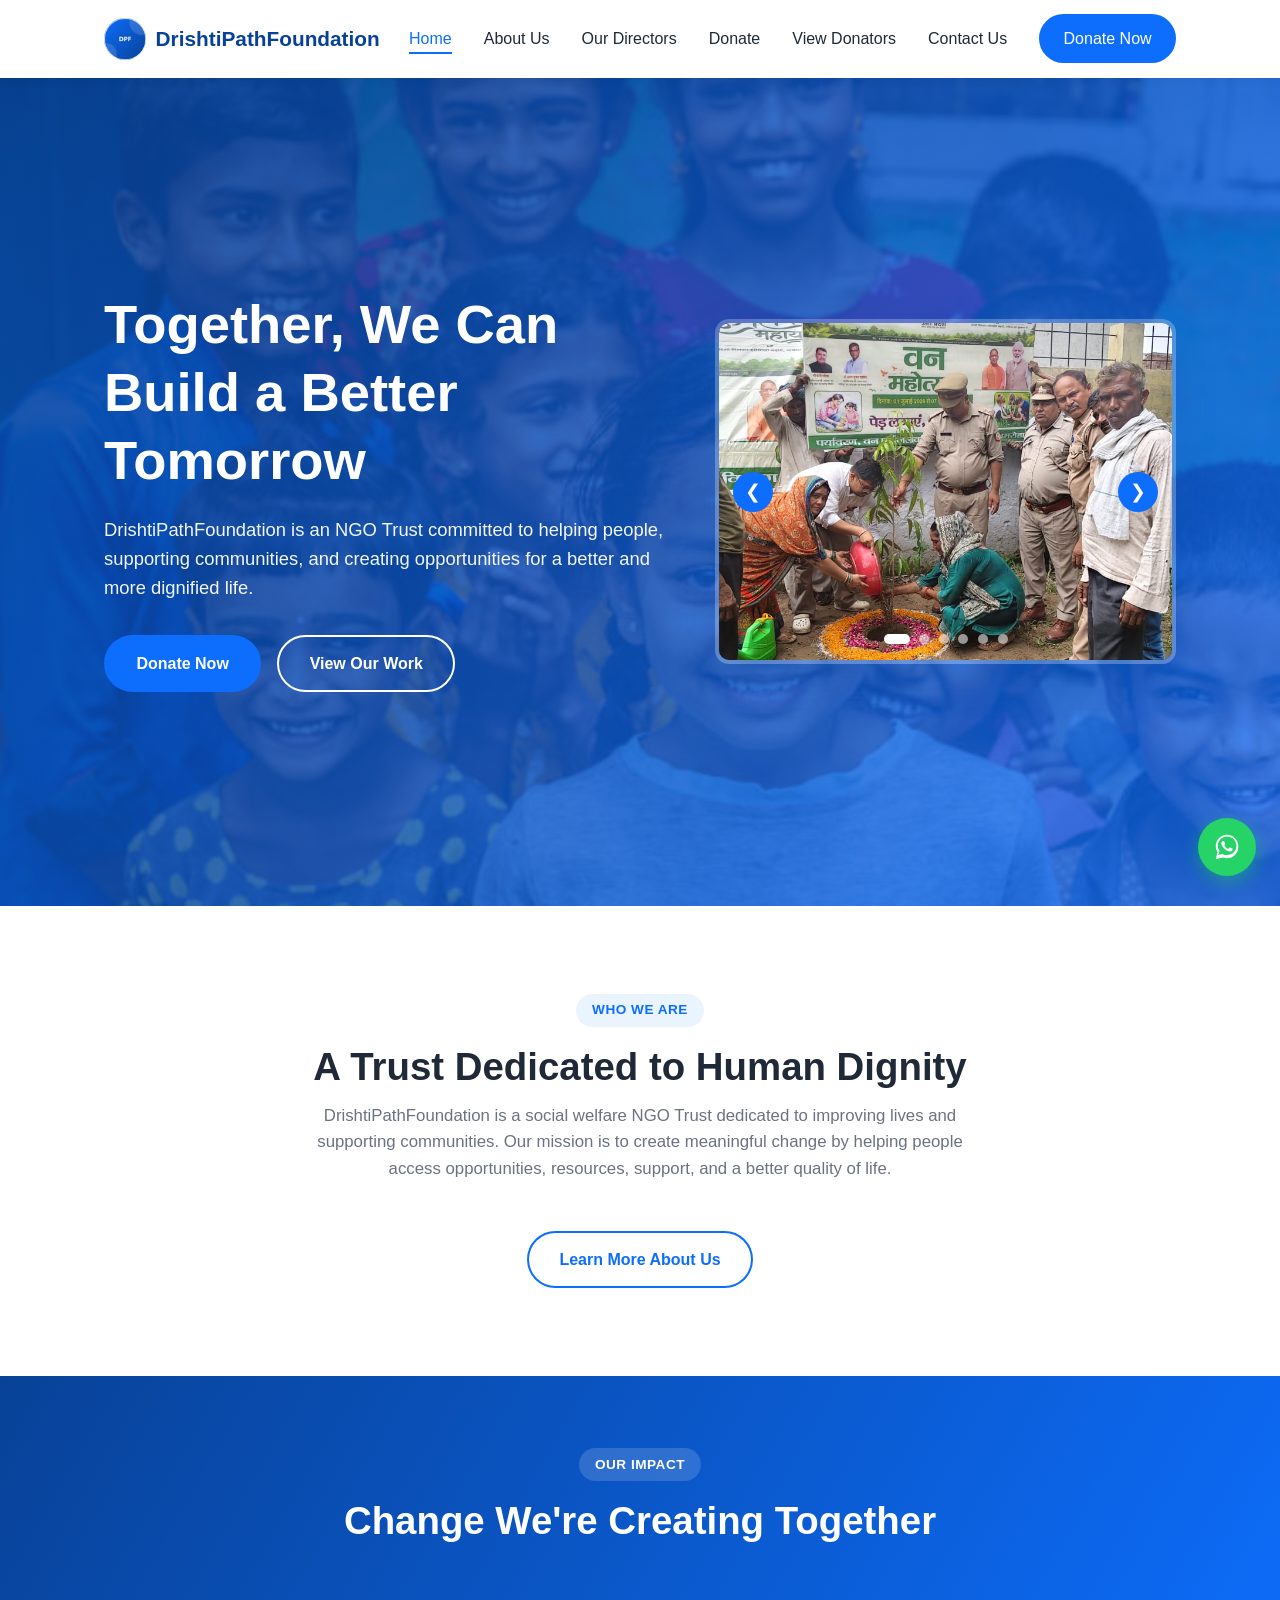
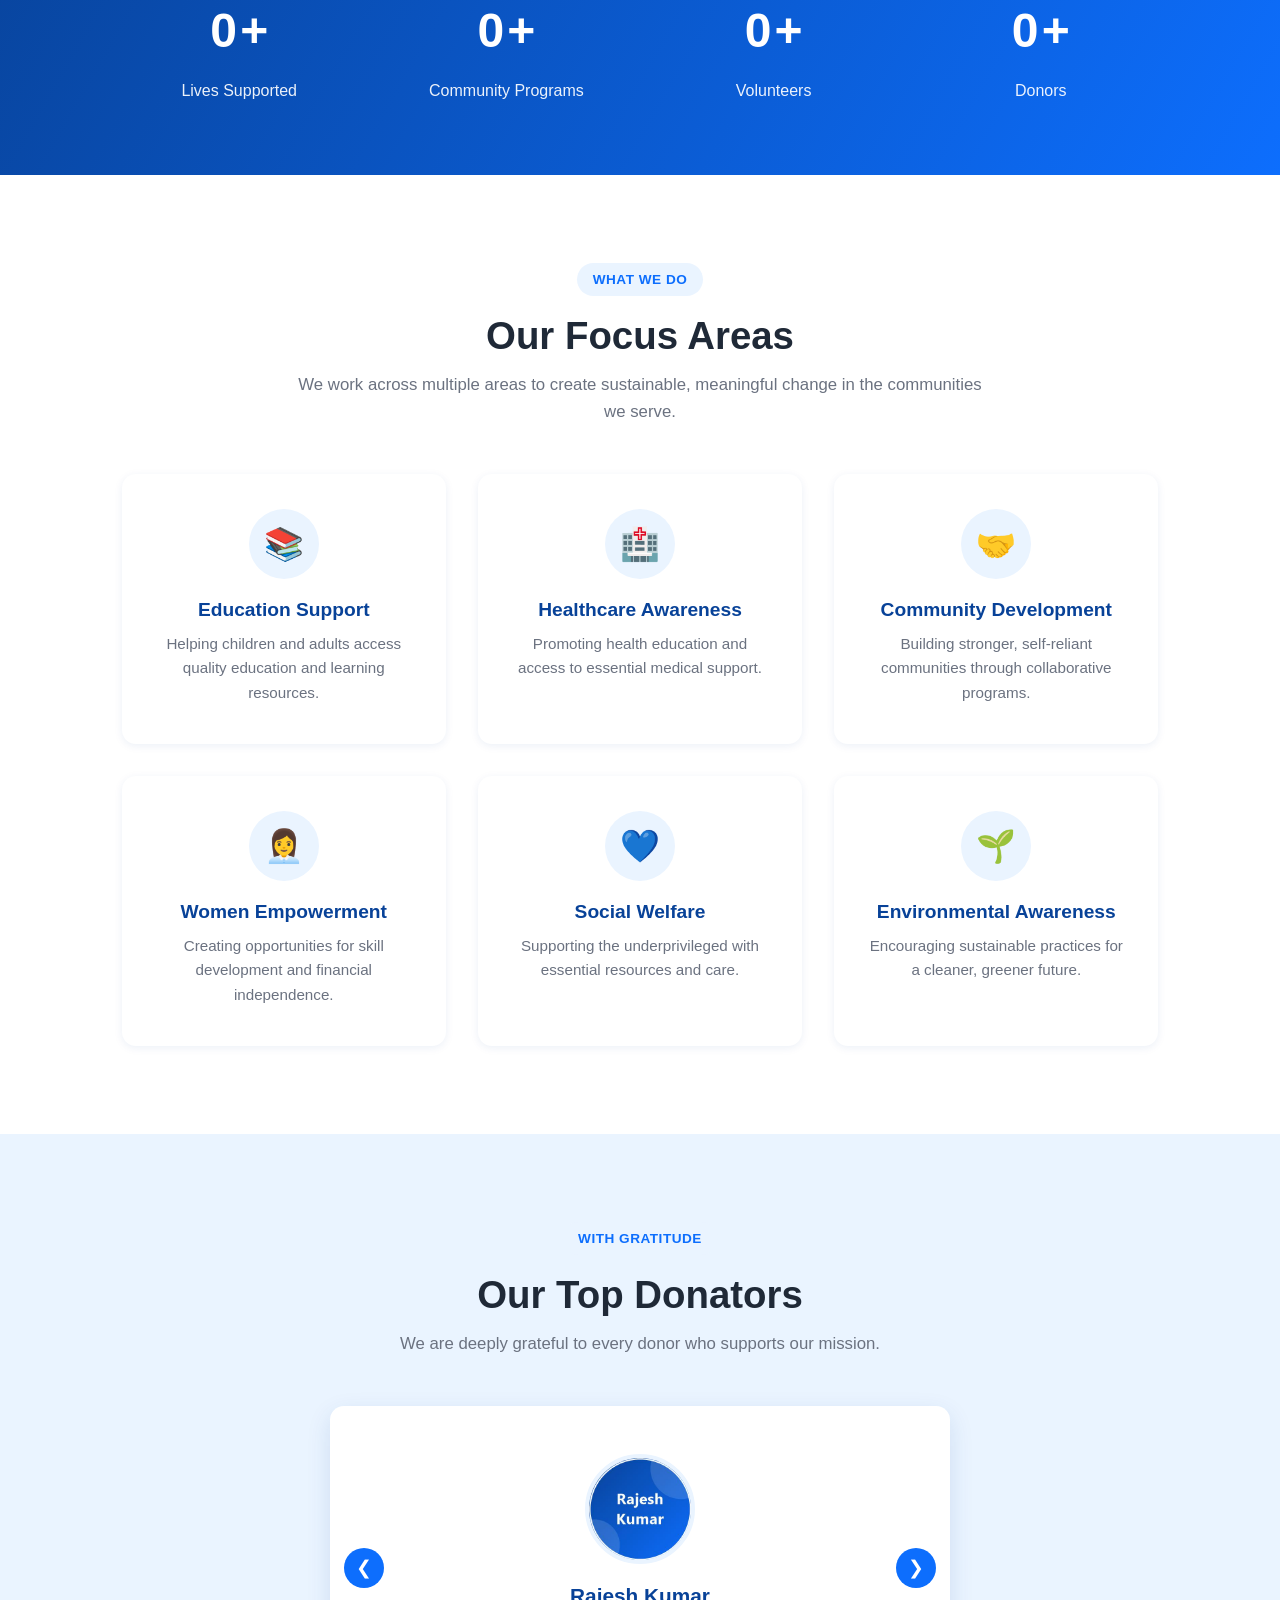
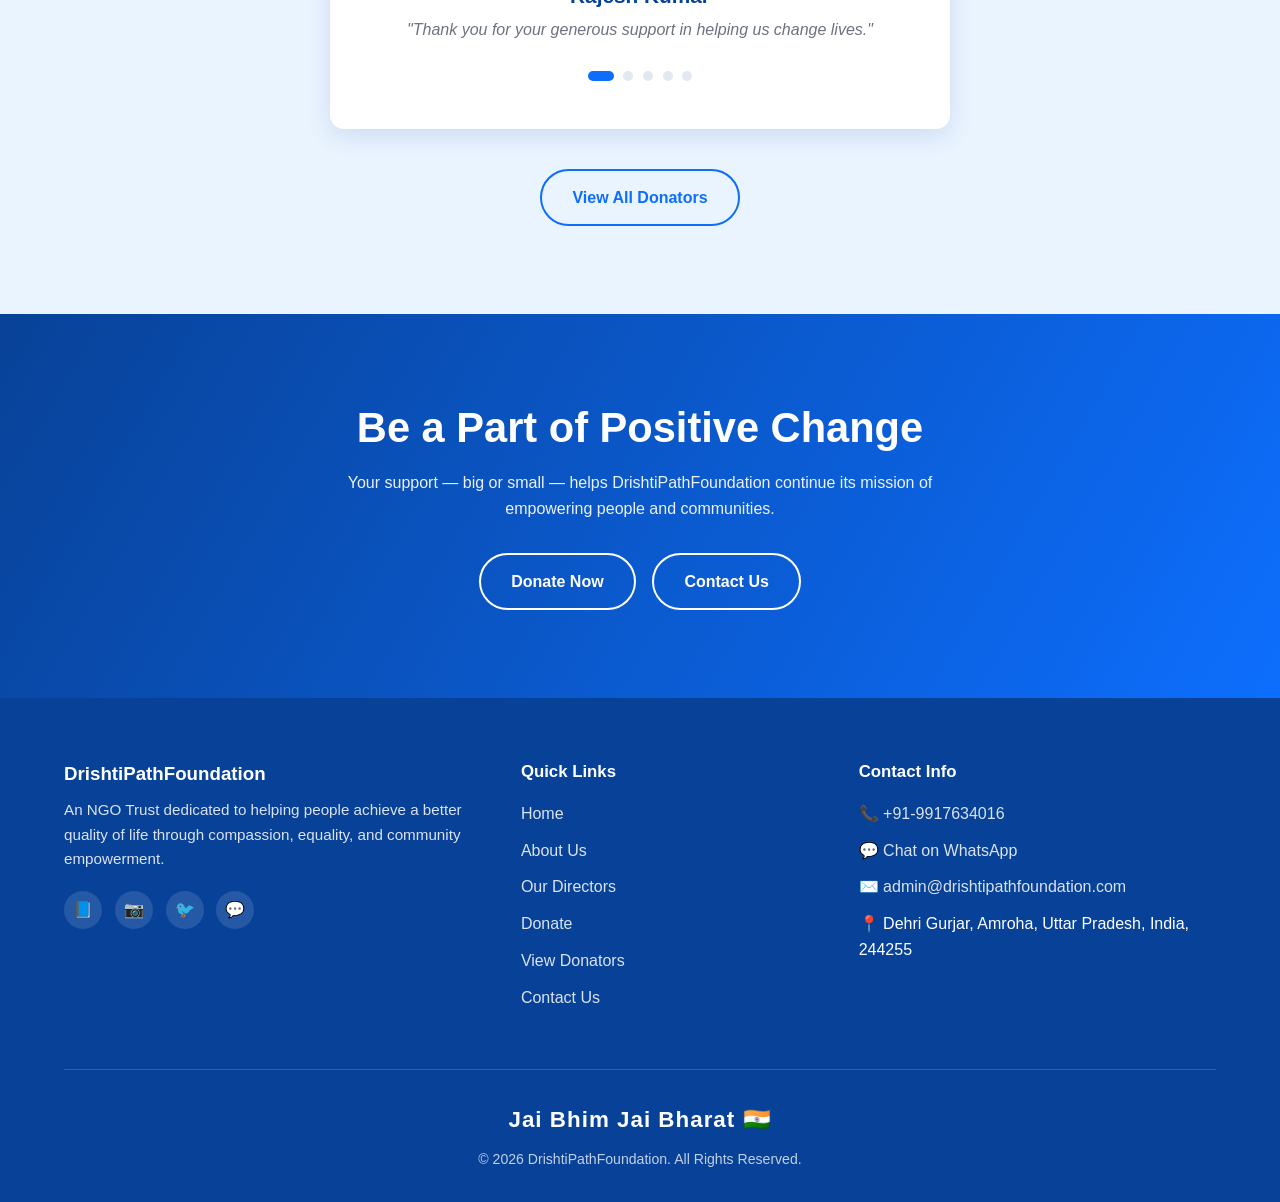
==== commit ab7a3d4a: "Change Director Nams and Slideshow of Activties" ====
--- a/index.html
+++ b/index.html
@@ -32,7 +32,13 @@
 </header>
 
 <!-- ===================== HERO SECTION ===================== -->
-<!-- Replace images/hero-placeholder.jpg with a real photo later. -->
+<!--
+  Hero photo slideshow: auto-advances every 5 seconds, same behaviour as the
+  Top Donors Slideshow further down (see initHeroSlideshow() in js/script.js).
+  UPDATE LATER: add/replace photos in images/hero-placeholder/ (hero1.jpg,
+  hero2.jpg, ...) — keep filenames sequential. Add or remove
+  <div class="hero-slide"> blocks here to match how many photos you have.
+-->
 <section class="hero" id="home">
   <div class="hero-content">
     <div class="hero-text fade-in-up">
@@ -43,8 +49,18 @@
         <a href="#focus" class="btn btn-outline">View Our Work</a>
       </div>
     </div>
-    <div class="hero-image fade-in-up">
-      <img src="images/hero-placeholder.jpg" alt="DrishtiPathFoundation community work">
+    <div class="hero-slider fade-in-up" id="heroSlider">
+      <button class="slider-btn slider-prev" id="heroSliderPrev" aria-label="Previous photo">&#10094;</button>
+      <button class="slider-btn slider-next" id="heroSliderNext" aria-label="Next photo">&#10095;</button>
+
+      <div class="hero-slide active"><img src="images/hero-placeholder/hero1.jpg" alt="DrishtiPathFoundation community work 1"></div>
+      <div class="hero-slide"><img src="images/hero-placeholder/hero2.jpg" alt="DrishtiPathFoundation community work 2"></div>
+      <div class="hero-slide"><img src="images/hero-placeholder/hero3.jpg" alt="DrishtiPathFoundation community work 3"></div>
+      <div class="hero-slide"><img src="images/hero-placeholder/hero4.jpg" alt="DrishtiPathFoundation community work 4"></div>
+      <div class="hero-slide"><img src="images/hero-placeholder/hero5.jpg" alt="DrishtiPathFoundation community work 5"></div>
+      <div class="hero-slide"><img src="images/hero-placeholder/hero6.jpg" alt="DrishtiPathFoundation community work 6"></div>
+
+      <div class="slider-dots" id="heroSliderDots"></div>
     </div>
   </div>
 </section>
--- a/css/style.css
+++ b/css/style.css
@@ -250,11 +250,24 @@
 
 .hero-buttons { display: flex; gap: 1rem; flex-wrap: wrap; }
 
-.hero-image img {
-  border-radius: var(--radius);
+/* Hero photo slideshow — reuses .slider-btn / .slider-dots / .dot from the
+   Top Donors Slideshow below, so both sliders share the same JS behaviour. */
+.hero-slider {
+  position: relative;
+  aspect-ratio: 4 / 3;
+  border-radius: var(--radius);
+  overflow: hidden;
   box-shadow: var(--shadow-lg);
   border: 4px solid rgba(255, 255, 255, 0.25);
 }
+
+.hero-slide { display: none; width: 100%; height: 100%; animation: fadeIn 0.8s ease; }
+.hero-slide.active { display: block; }
+.hero-slide img { width: 100%; height: 100%; object-fit: cover; display: block; }
+
+.hero-slider .slider-dots { position: absolute; left: 0; right: 0; bottom: 16px; margin-top: 0; z-index: 6; }
+.hero-slider .dot { background: rgba(255, 255, 255, 0.55); }
+.hero-slider .dot.active { background: var(--white); }
 
 /* ---------- 6. Generic Cards ---------- */
 .card {
@@ -475,6 +488,22 @@
 
 .qr-box img { width: 220px; height: 220px; object-fit: contain; border-radius: 8px; background: var(--white); }
 
+.qr-download-link {
+  display: inline-flex;
+  align-items: center;
+  gap: 0.4rem;
+  color: var(--primary-blue);
+  font-weight: 600;
+  font-size: 0.9rem;
+  margin-bottom: 1.5rem;
+  border-bottom: 1px dashed var(--primary-blue);
+  padding-bottom: 2px;
+  cursor: pointer;
+  transition: var(--transition);
+}
+
+.qr-download-link:hover { color: var(--dark-blue); border-color: var(--dark-blue); }
+
 .upi-row {
   display: flex;
   align-items: center;
@@ -503,6 +532,43 @@
 .copy-btn:hover { background: var(--primary-blue); color: var(--white); }
 
 .donate-note { color: var(--gray-text); font-size: 0.92rem; margin-top: 1rem; }
+
+/* Two payment method cards (UPI + Bank Transfer) side by side */
+.payment-methods-grid {
+  display: grid;
+  grid-template-columns: repeat(2, 1fr);
+  gap: 2.5rem;
+  align-items: start;
+  max-width: var(--max-width);
+  margin: 0 auto;
+}
+
+.payment-method-title { color: var(--dark-blue); font-size: 1.15rem; margin-bottom: 1.5rem; }
+
+.bank-details { margin-bottom: 1.5rem; }
+
+.bank-detail-row {
+  display: flex;
+  align-items: center;
+  gap: 0.8rem;
+  background: var(--light-blue);
+  padding: 0.9rem 1.2rem;
+  border-radius: 12px;
+  margin-bottom: 0.9rem;
+  text-align: left;
+  flex-wrap: wrap;
+}
+
+.bank-detail-label {
+  color: var(--gray-text);
+  font-weight: 600;
+  font-size: 0.78rem;
+  text-transform: uppercase;
+  letter-spacing: 0.4px;
+  min-width: 110px;
+}
+
+.bank-detail-row strong { color: var(--dark-blue); font-weight: 700; flex: 1; word-break: break-word; }
 
 .donate-info-grid {
   display: grid;
@@ -817,6 +883,7 @@
   .contact-grid { grid-template-columns: 1fr; }
   .values-grid { grid-template-columns: repeat(3, 1fr); }
   .donate-info-grid { grid-template-columns: 1fr; }
+  .payment-methods-grid { grid-template-columns: 1fr; max-width: 520px; }
 }
 
 @media (max-width: 900px) {
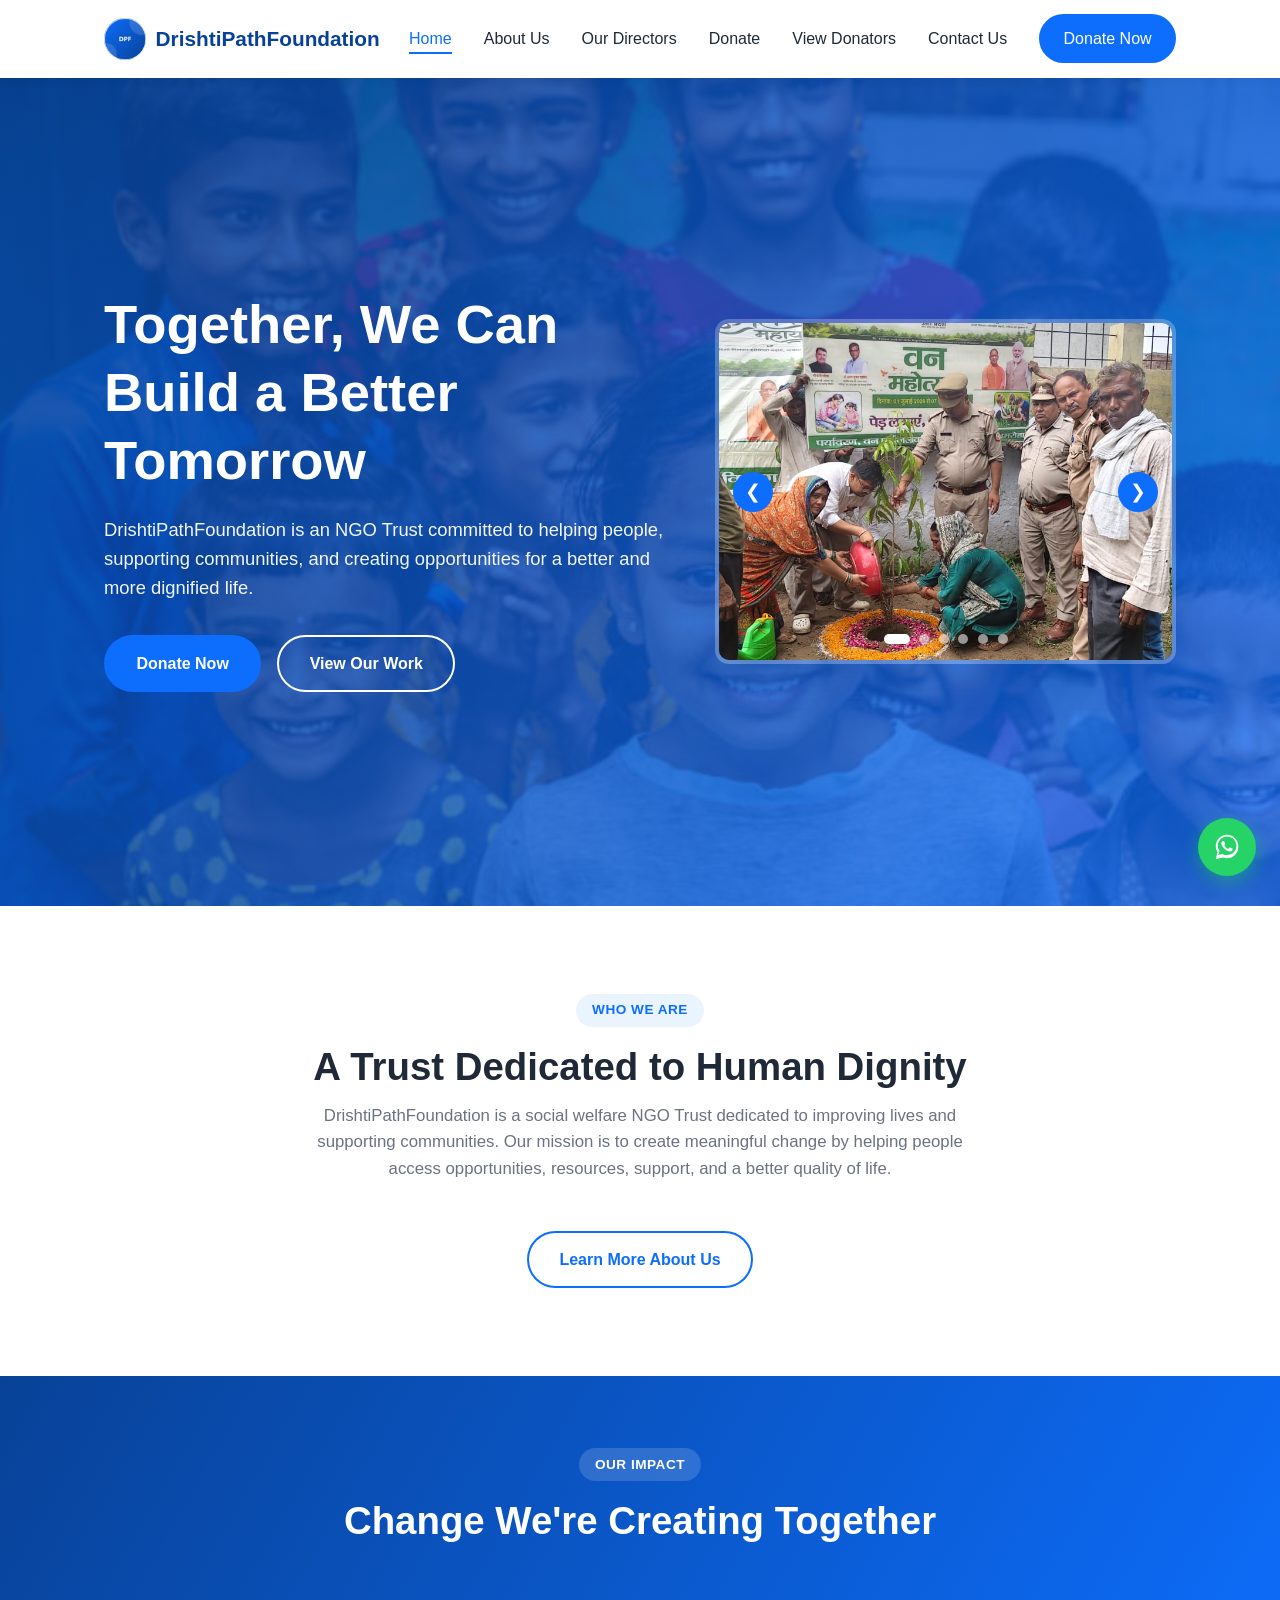
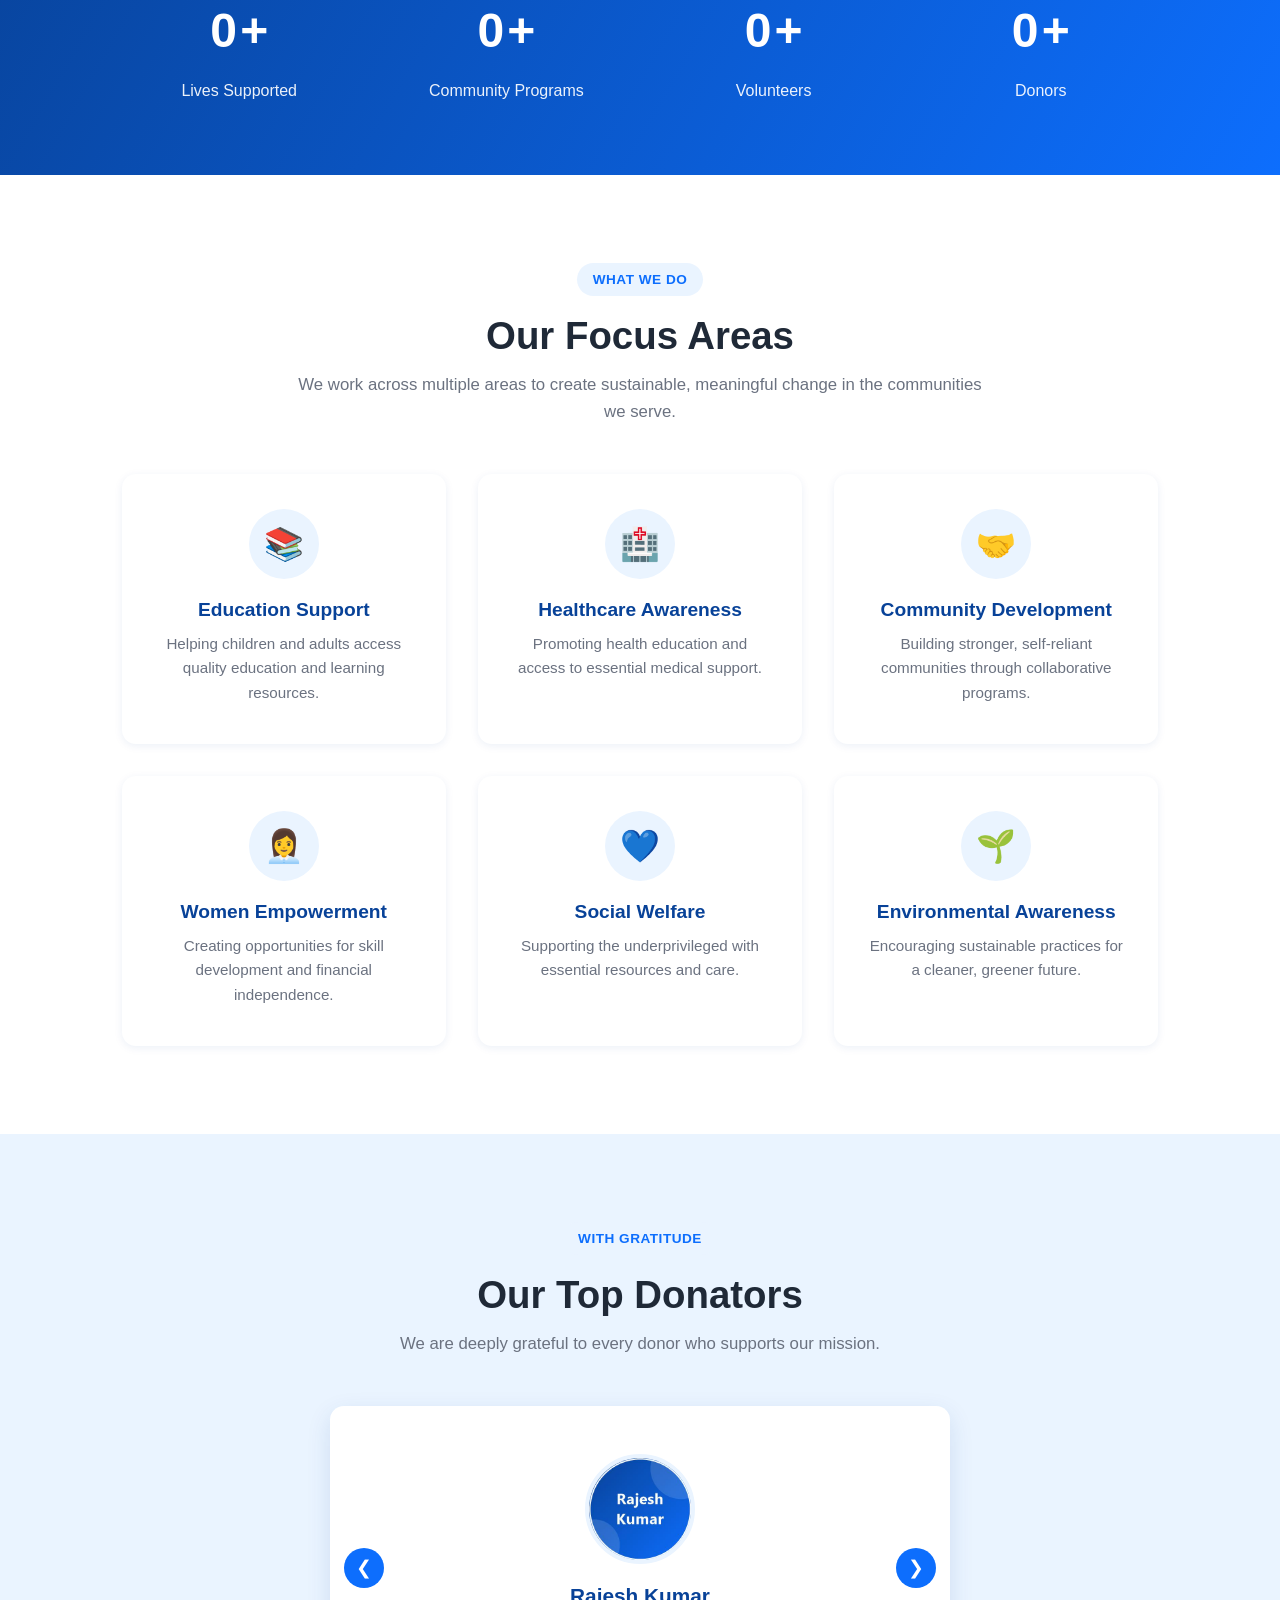
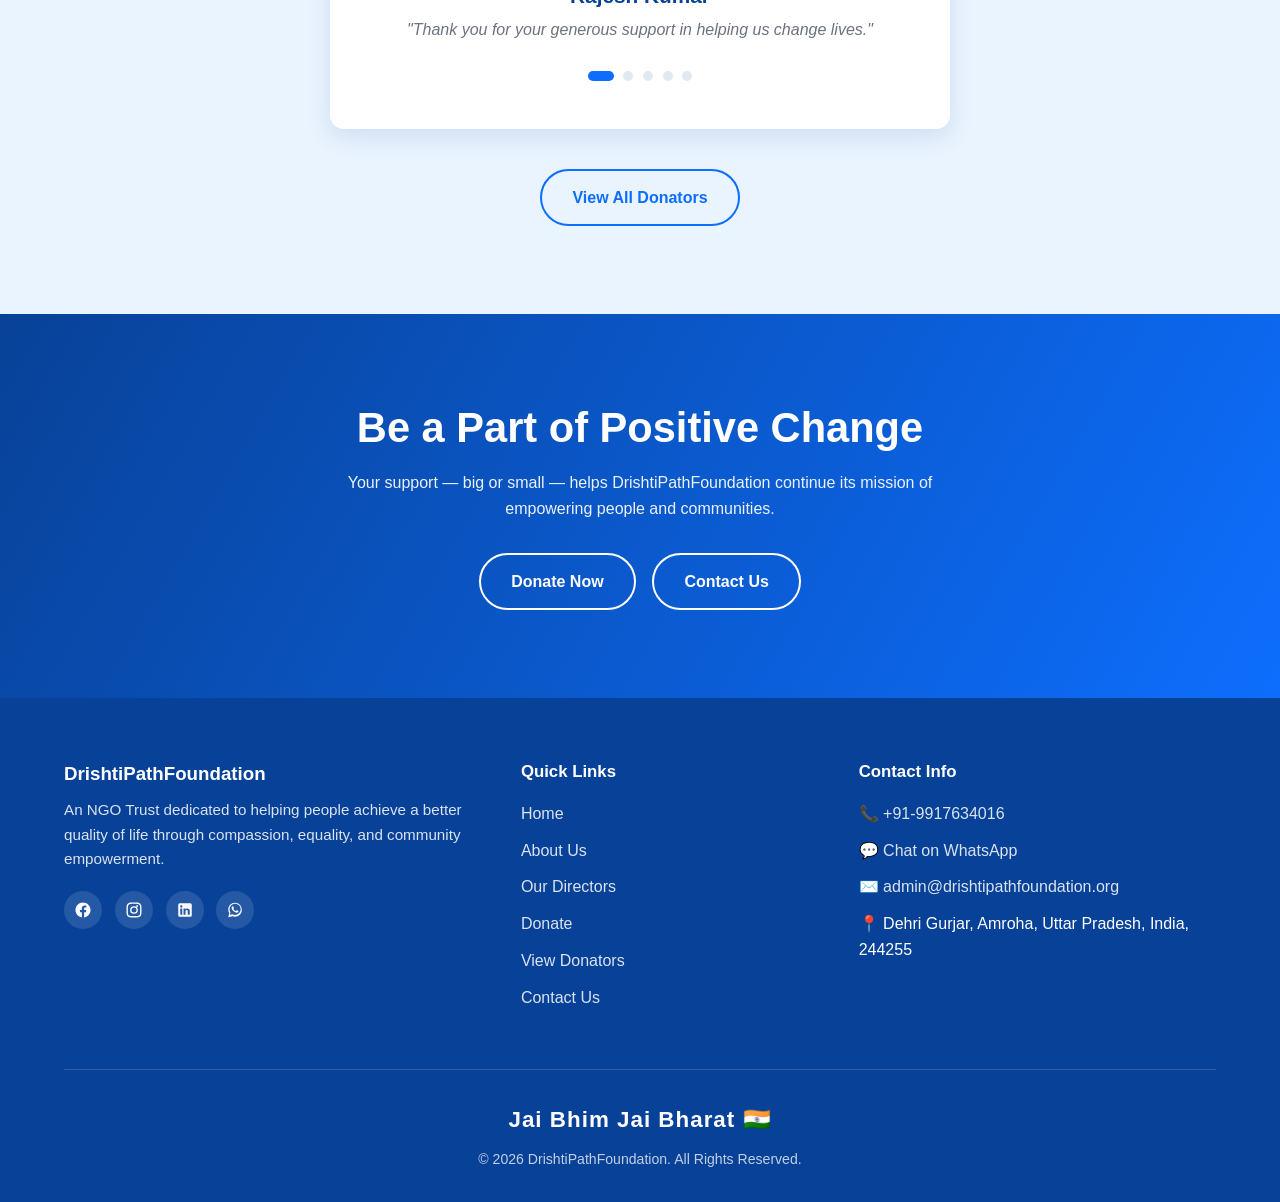
==== commit 38dcf5de: "Final Changed for Day 1 with adding Socil meedia links" ====
--- a/index.html
+++ b/index.html
@@ -219,10 +219,10 @@
       <h3>DrishtiPathFoundation</h3>
       <p>An NGO Trust dedicated to helping people achieve a better quality of life through compassion, equality, and community empowerment.</p>
       <div class="footer-social">
-        <a href="#" aria-label="Facebook">📘</a>
-        <a href="#" aria-label="Instagram">📷</a>
-        <a href="#" aria-label="Twitter">🐦</a>
-        <a href="https://wa.me/919917634016" target="_blank" rel="noopener" aria-label="WhatsApp">💬</a>
+        <a href="https://www.facebook.com/share/1DMJnXZM2B/" target="_blank" rel="noopener" aria-label="Facebook"><svg viewBox="0 0 24 24"><path d="M22 12.06C22 6.51 17.52 2 12 2S2 6.51 2 12.06c0 5 3.66 9.15 8.44 9.94v-7.03H7.9v-2.91h2.54V9.86c0-2.51 1.49-3.9 3.77-3.9 1.09 0 2.24.2 2.24.2v2.47h-1.26c-1.24 0-1.63.78-1.63 1.57v1.88h2.78l-.44 2.91h-2.34V22c4.78-.79 8.44-4.94 8.44-9.94z"/></svg></a>
+        <a href="https://www.instagram.com/drishtipathfoundation" target="_blank" rel="noopener" aria-label="Instagram"><svg viewBox="0 0 24 24"><path d="M12 2c-2.72 0-3.06.01-4.12.06-1.06.05-1.79.22-2.43.47-.66.26-1.22.6-1.77 1.16-.56.55-.9 1.11-1.16 1.77-.25.64-.42 1.37-.47 2.43C2.01 8.94 2 9.28 2 12s.01 3.06.06 4.12c.05 1.06.22 1.79.47 2.43.26.66.6 1.22 1.16 1.77.55.56 1.11.9 1.77 1.16.64.25 1.37.42 2.43.47C8.94 21.99 9.28 22 12 22s3.06-.01 4.12-.06c1.06-.05 1.79-.22 2.43-.47.66-.26 1.22-.6 1.77-1.16.56-.55.9-1.11 1.16-1.77.25-.64.42-1.37.47-2.43.05-1.06.06-1.4.06-4.12s-.01-3.06-.06-4.12c-.05-1.06-.22-1.79-.47-2.43-.26-.66-.6-1.22-1.16-1.77-.55-.56-1.11-.9-1.77-1.16-.64-.25-1.37-.42-2.43-.47C15.06 2.01 14.72 2 12 2zm0 1.8c2.67 0 2.99.01 4.04.06.98.04 1.51.21 1.86.34.47.18.8.4 1.15.75.35.35.57.68.75 1.15.14.35.3.88.34 1.86.05 1.05.06 1.37.06 4.04s-.01 2.99-.06 4.04c-.04.98-.21 1.51-.34 1.86-.18.47-.4.8-.75 1.15-.35.35-.68.57-1.15.75-.35.14-.88.3-1.86.34-1.05.05-1.37.06-4.04.06s-2.99-.01-4.04-.06c-.98-.04-1.51-.21-1.86-.34-.47-.18-.8-.4-1.15-.75-.35-.35-.57-.68-.75-1.15-.14-.35-.3-.88-.34-1.86C3.81 14.99 3.8 14.67 3.8 12s.01-2.99.06-4.04c.04-.98.21-1.51.34-1.86.18-.47.4-.8.75-1.15.35-.35.68-.57 1.15-.75.35-.14.88-.3 1.86-.34C9.01 3.81 9.33 3.8 12 3.8zm0 3.05a5.15 5.15 0 1 0 0 10.3 5.15 5.15 0 0 0 0-10.3zm0 8.5a3.35 3.35 0 1 1 0-6.7 3.35 3.35 0 0 1 0 6.7zm5.35-8.7a1.2 1.2 0 1 1-2.4 0 1.2 1.2 0 0 1 2.4 0z"/></svg></a>
+        <a href="https://www.linkedin.com/in/drishtipath-foundation-a357b42a9/" target="_blank" rel="noopener" aria-label="LinkedIn"><svg viewBox="0 0 24 24"><path d="M19 3A2 2 0 0 1 21 5v14a2 2 0 0 1-2 2H5a2 2 0 0 1-2-2V5a2 2 0 0 1 2-2h14zM8.34 18.34V10.1H5.67v8.24h2.67zM7 8.9a1.55 1.55 0 1 0 0-3.1 1.55 1.55 0 0 0 0 3.1zm11.34 9.44v-4.7c0-2.52-1.35-3.69-3.15-3.69-1.45 0-2.1.8-2.46 1.36v-1.17h-2.67c.04.75 0 8.2 0 8.2h2.67v-4.58c0-.25.02-.49.09-.67.2-.49.65-1 1.4-1 1 0 1.4.76 1.4 1.86v4.39h2.72z"/></svg></a>
+        <a href="https://wa.me/919917634016" target="_blank" rel="noopener" aria-label="WhatsApp"><svg viewBox="0 0 32 32"><path d="M16.02 3C9.4 3 4 8.4 4 15.02c0 2.4.7 4.63 1.9 6.5L4 29l7.66-1.85a11.9 11.9 0 0 0 4.36.82h.01c6.62 0 12.02-5.4 12.02-12.02C28.05 8.4 22.65 3 16.02 3zm0 21.9c-1.55 0-3.06-.4-4.4-1.16l-.31-.18-4.55 1.1 1.22-4.44-.2-.32a9.87 9.87 0 0 1-1.52-5.28c0-5.47 4.45-9.92 9.93-9.92 2.65 0 5.14 1.03 7.01 2.9a9.86 9.86 0 0 1 2.9 7.02c0 5.47-4.45 9.92-9.93 9.92zm5.44-7.43c-.3-.15-1.76-.87-2.03-.97-.27-.1-.47-.15-.67.15-.2.3-.77.97-.94 1.17-.17.2-.35.22-.65.07-.3-.15-1.25-.46-2.38-1.47-.88-.78-1.47-1.75-1.65-2.05-.17-.3-.02-.46.13-.6.14-.14.3-.35.45-.52.15-.17.2-.3.3-.5.1-.2.05-.37-.02-.52-.07-.15-.67-1.62-.92-2.22-.24-.58-.49-.5-.67-.5h-.57c-.2 0-.52.07-.79.37-.27.3-1.04 1.02-1.04 2.48s1.07 2.87 1.22 3.07c.15.2 2.1 3.2 5.08 4.49.71.3 1.26.49 1.69.63.71.22 1.36.19 1.87.12.57-.09 1.76-.72 2.01-1.41.25-.7.25-1.3.17-1.42-.07-.13-.27-.2-.57-.35z"/></svg></a>
       </div>
     </div>
     <div class="footer-col">
@@ -241,7 +241,7 @@
       <ul>
         <li>📞 <a href="tel:+919917634016">+91-9917634016</a></li>
         <li>💬 <a href="https://wa.me/919917634016" target="_blank" rel="noopener">Chat on WhatsApp</a></li>
-        <li>✉️ <a href="mailto:admin@drishtipathfoundation.com">admin@drishtipathfoundation.com</a></li>
+        <li>✉️ <a href="mailto:admin@drishtipathfoundation.org">admin@drishtipathfoundation.org</a></li>
         <li>📍 Dehri Gurjar, Amroha, Uttar Pradesh, India, 244255</li>
       </ul>
     </div>
--- a/css/style.css
+++ b/css/style.css
@@ -799,6 +799,7 @@
   transition: var(--transition);
 }
 .footer-social a:hover { background: var(--primary-blue); transform: translateY(-3px); }
+.footer-social a svg { width: 18px; height: 18px; fill: var(--white); }
 
 .footer-col h4 { color: var(--white); margin-bottom: 1.1rem; font-size: 1.05rem; }
 .footer-col ul li { margin-bottom: 0.7rem; }
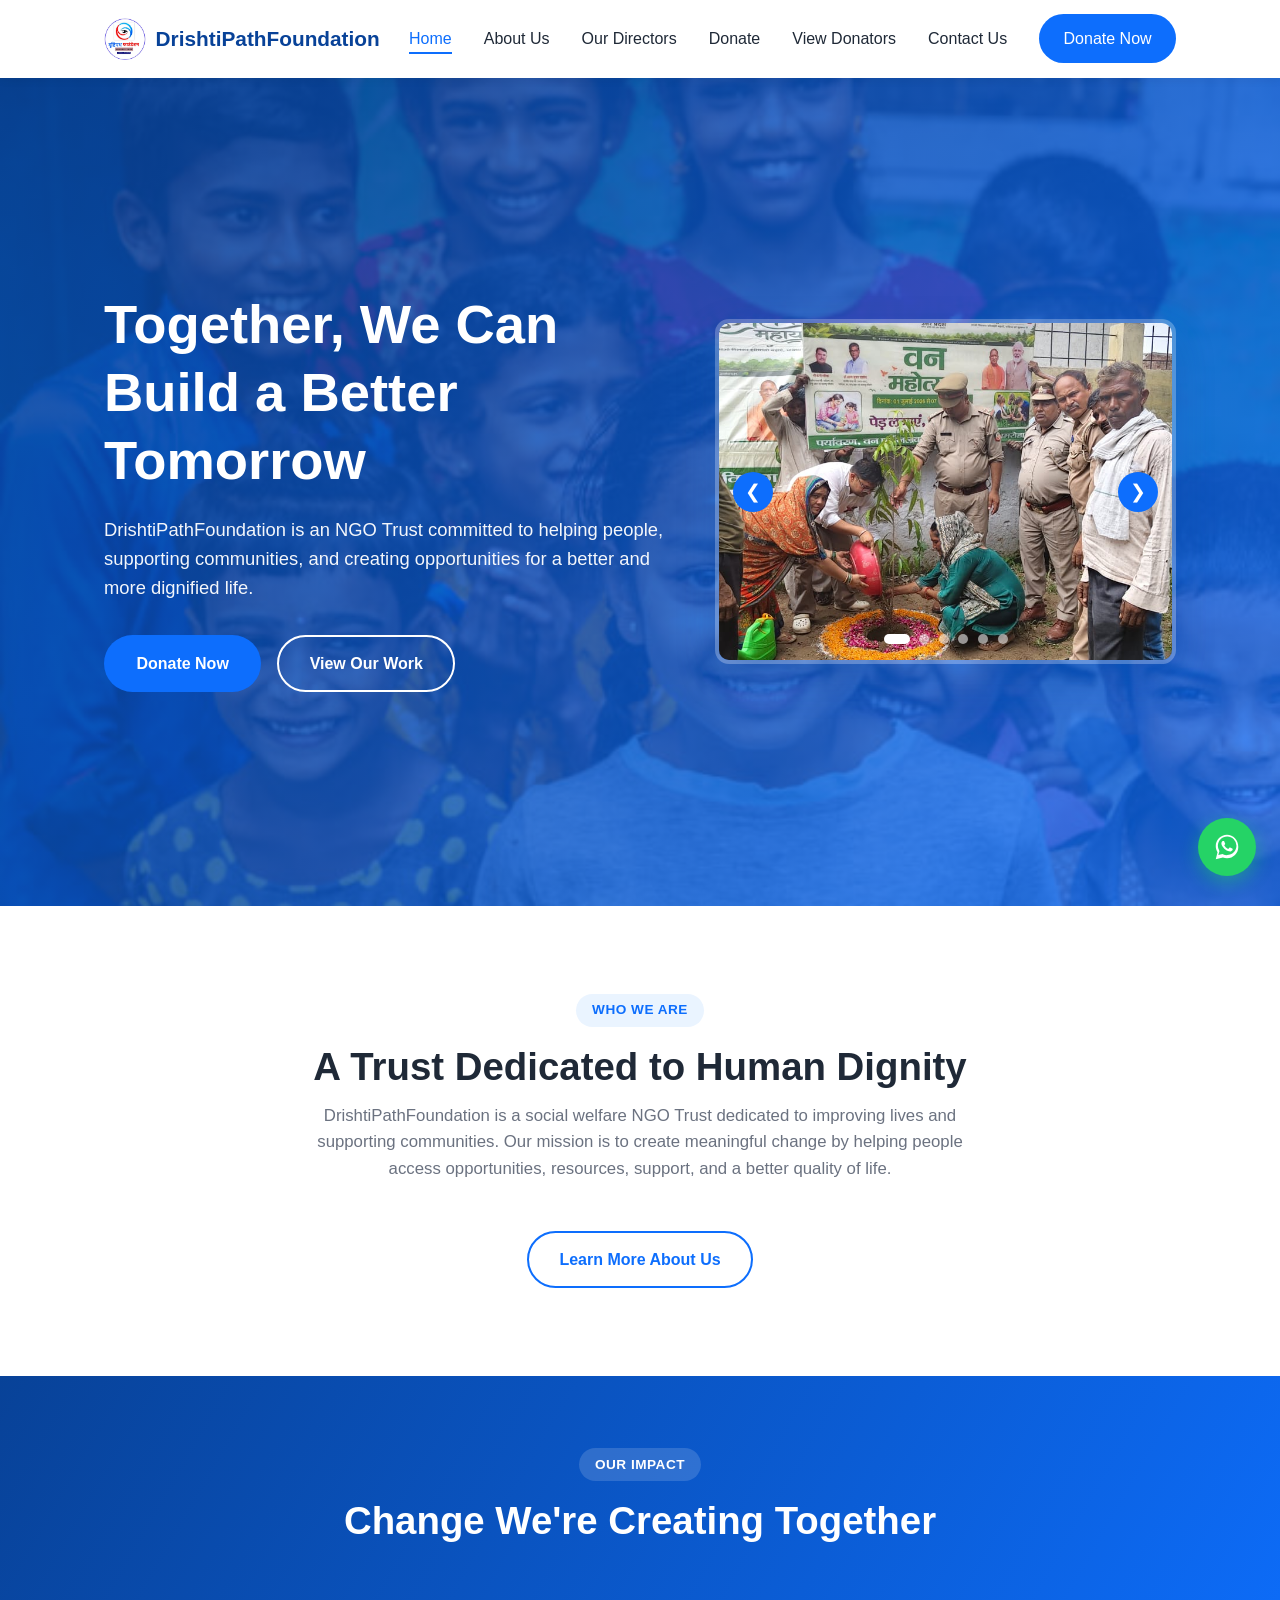
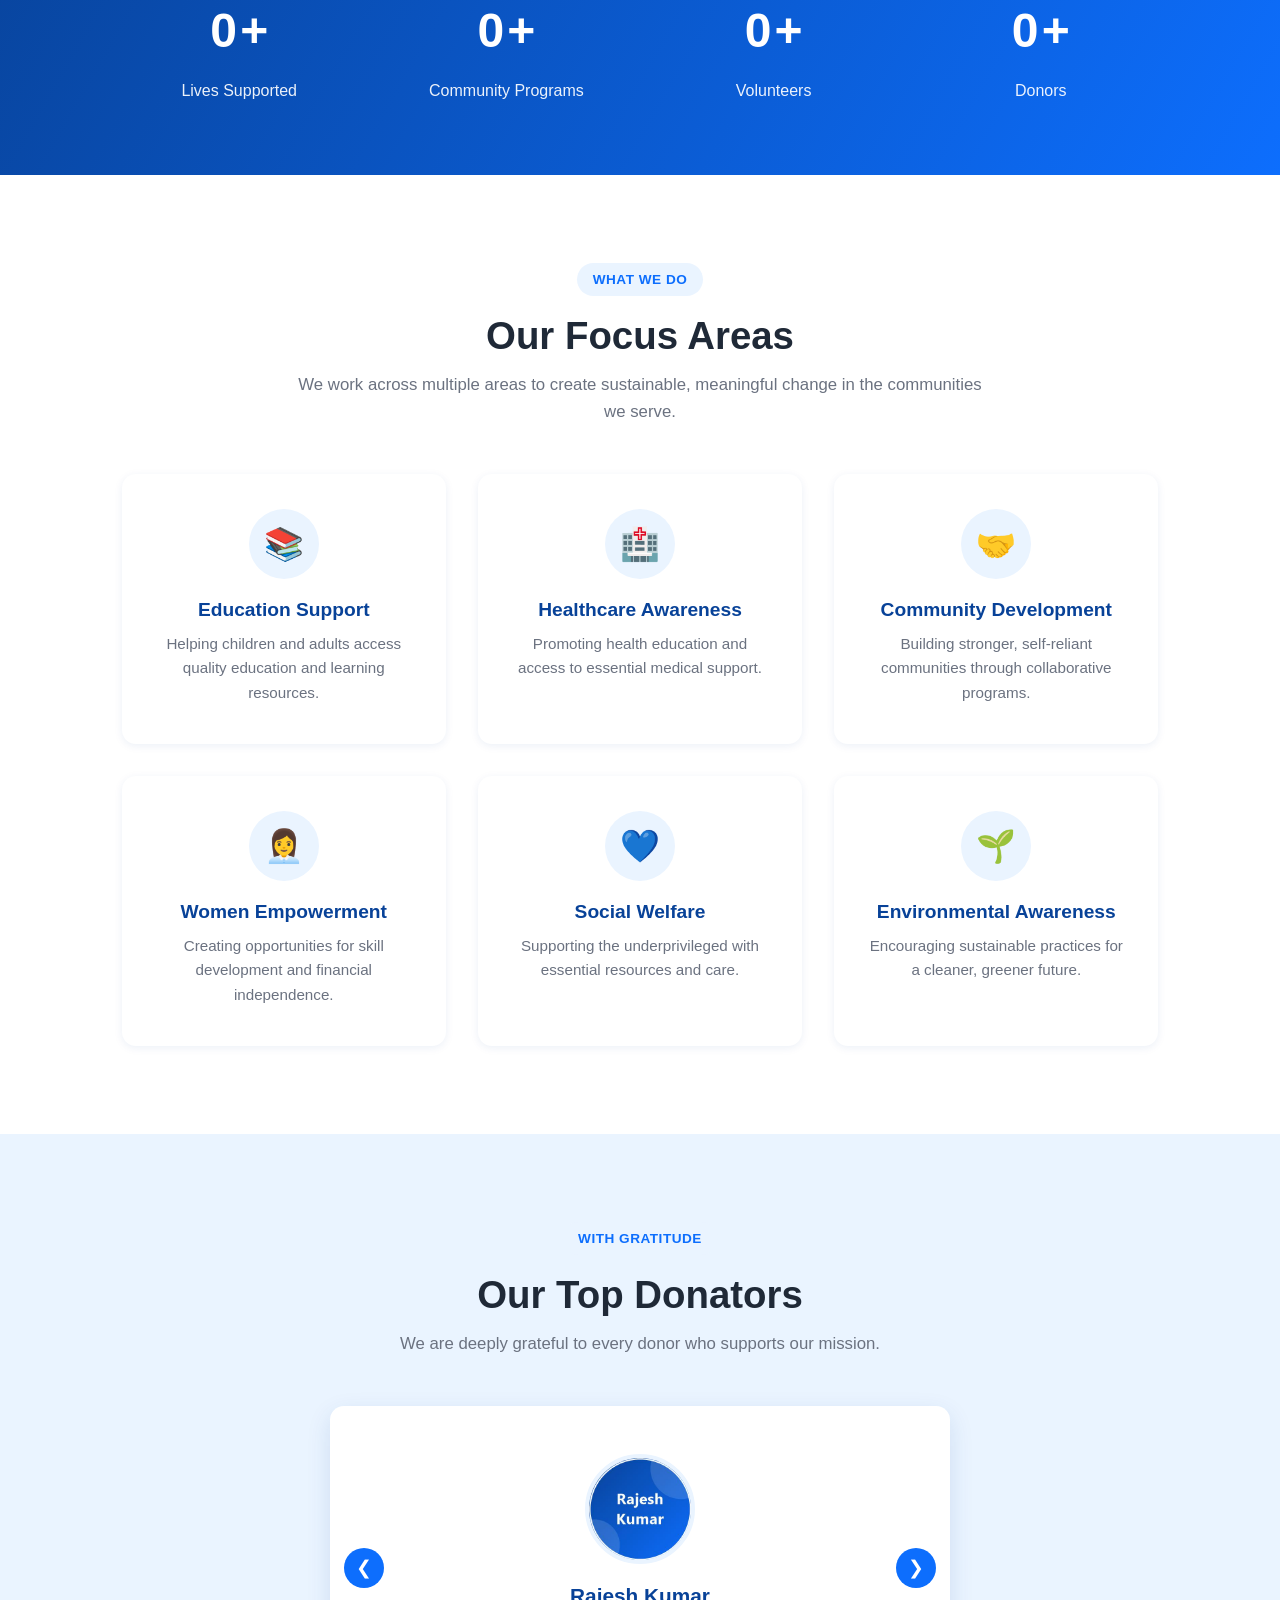
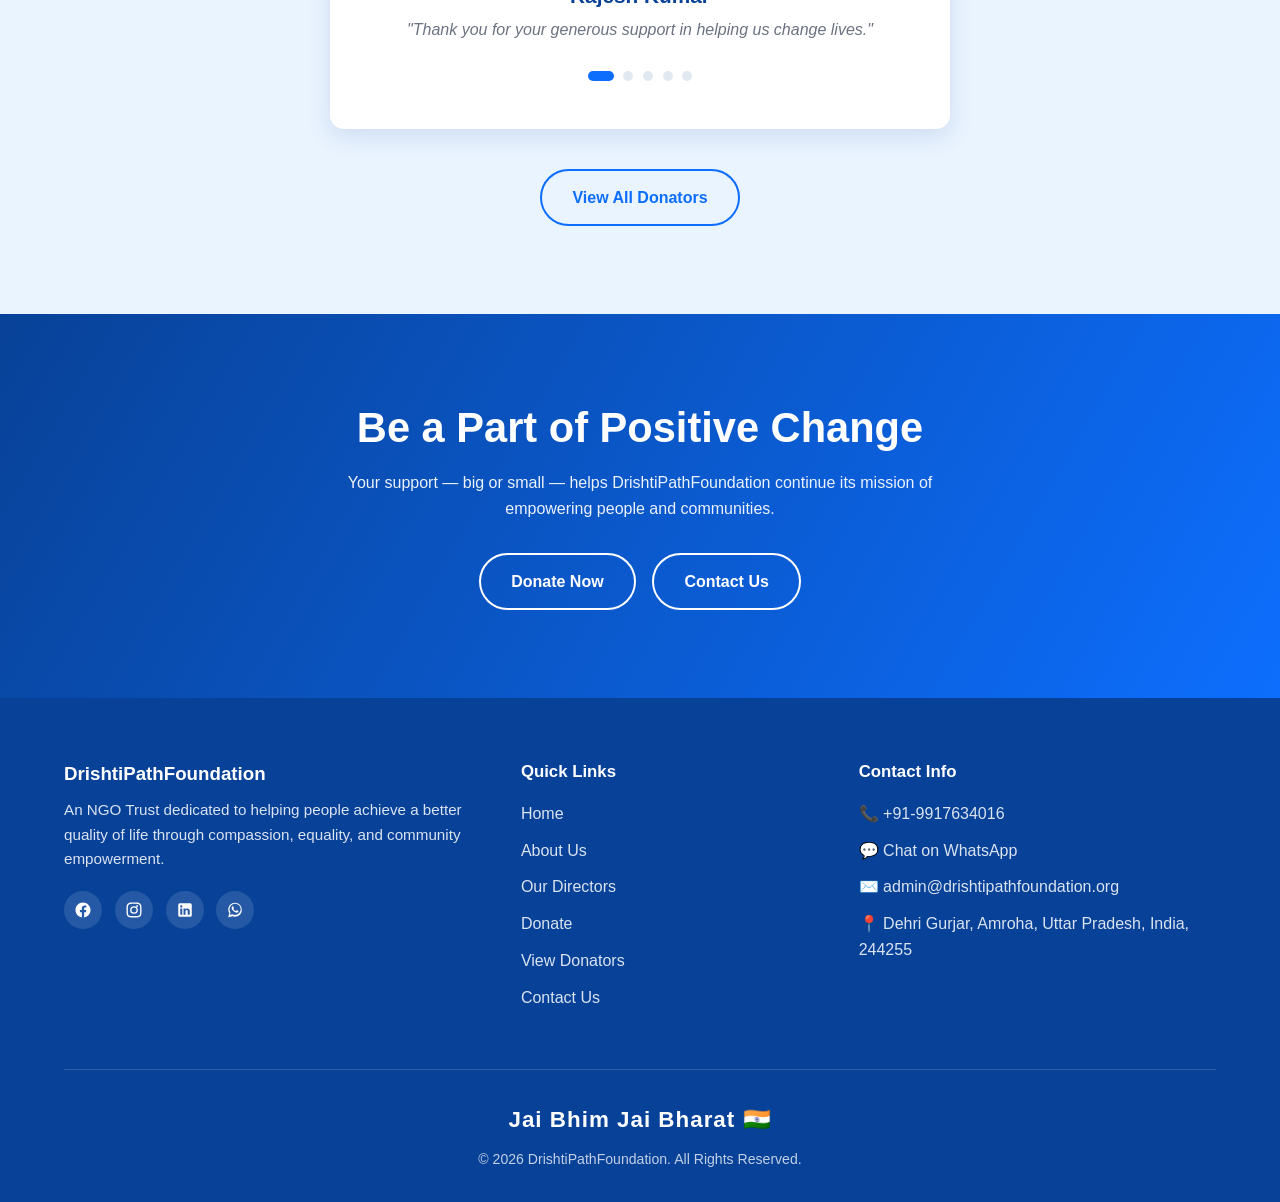
==== commit af90a933: "Added Google Map link" ====
--- a/index.html
+++ b/index.html
@@ -242,7 +242,7 @@
         <li>📞 <a href="tel:+919917634016">+91-9917634016</a></li>
         <li>💬 <a href="https://wa.me/919917634016" target="_blank" rel="noopener">Chat on WhatsApp</a></li>
         <li>✉️ <a href="mailto:admin@drishtipathfoundation.org">admin@drishtipathfoundation.org</a></li>
-        <li>📍 Dehri Gurjar, Amroha, Uttar Pradesh, India, 244255</li>
+        <li>📍 <a href="https://maps.app.goo.gl/262mdKHrESReHKVZ7?g_st=ic" target="_blank" rel="noopener">Dehri Gurjar, Amroha, Uttar Pradesh, India, 244255</a></li>
       </ul>
     </div>
   </div>
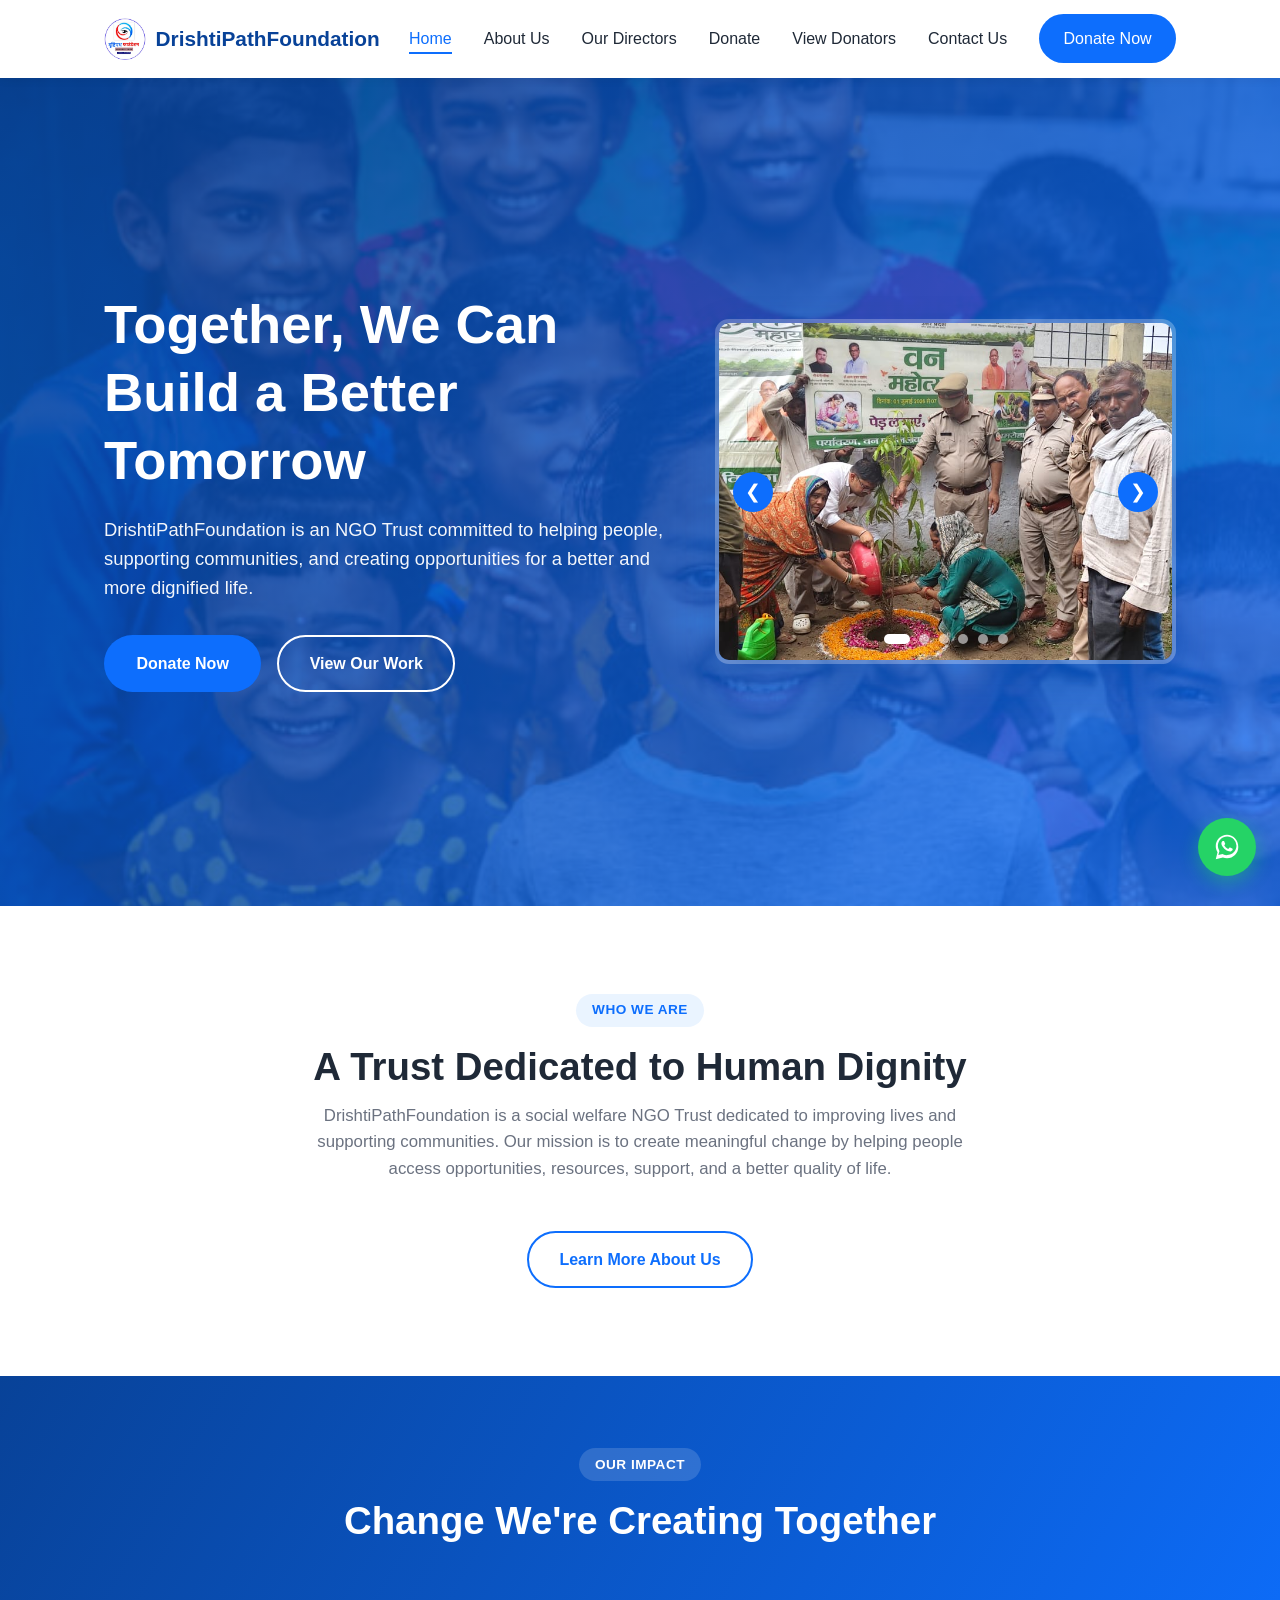
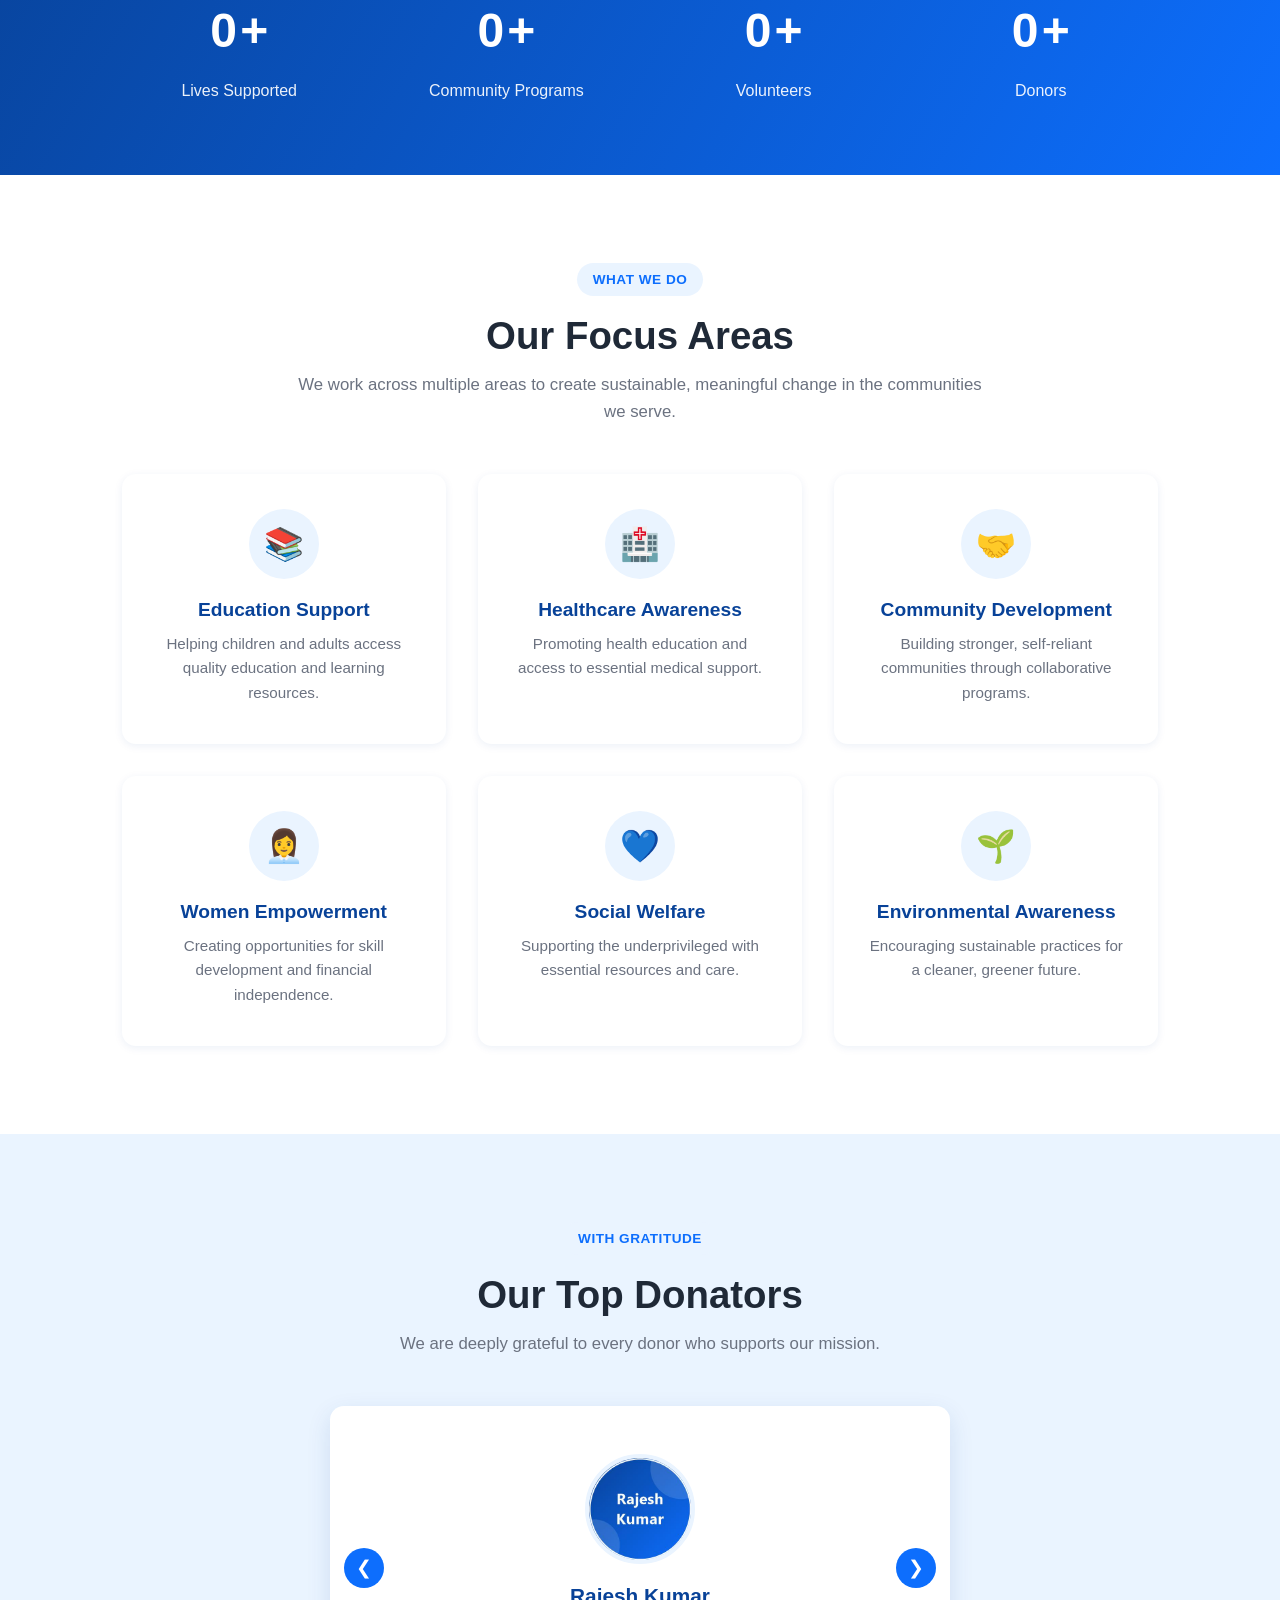
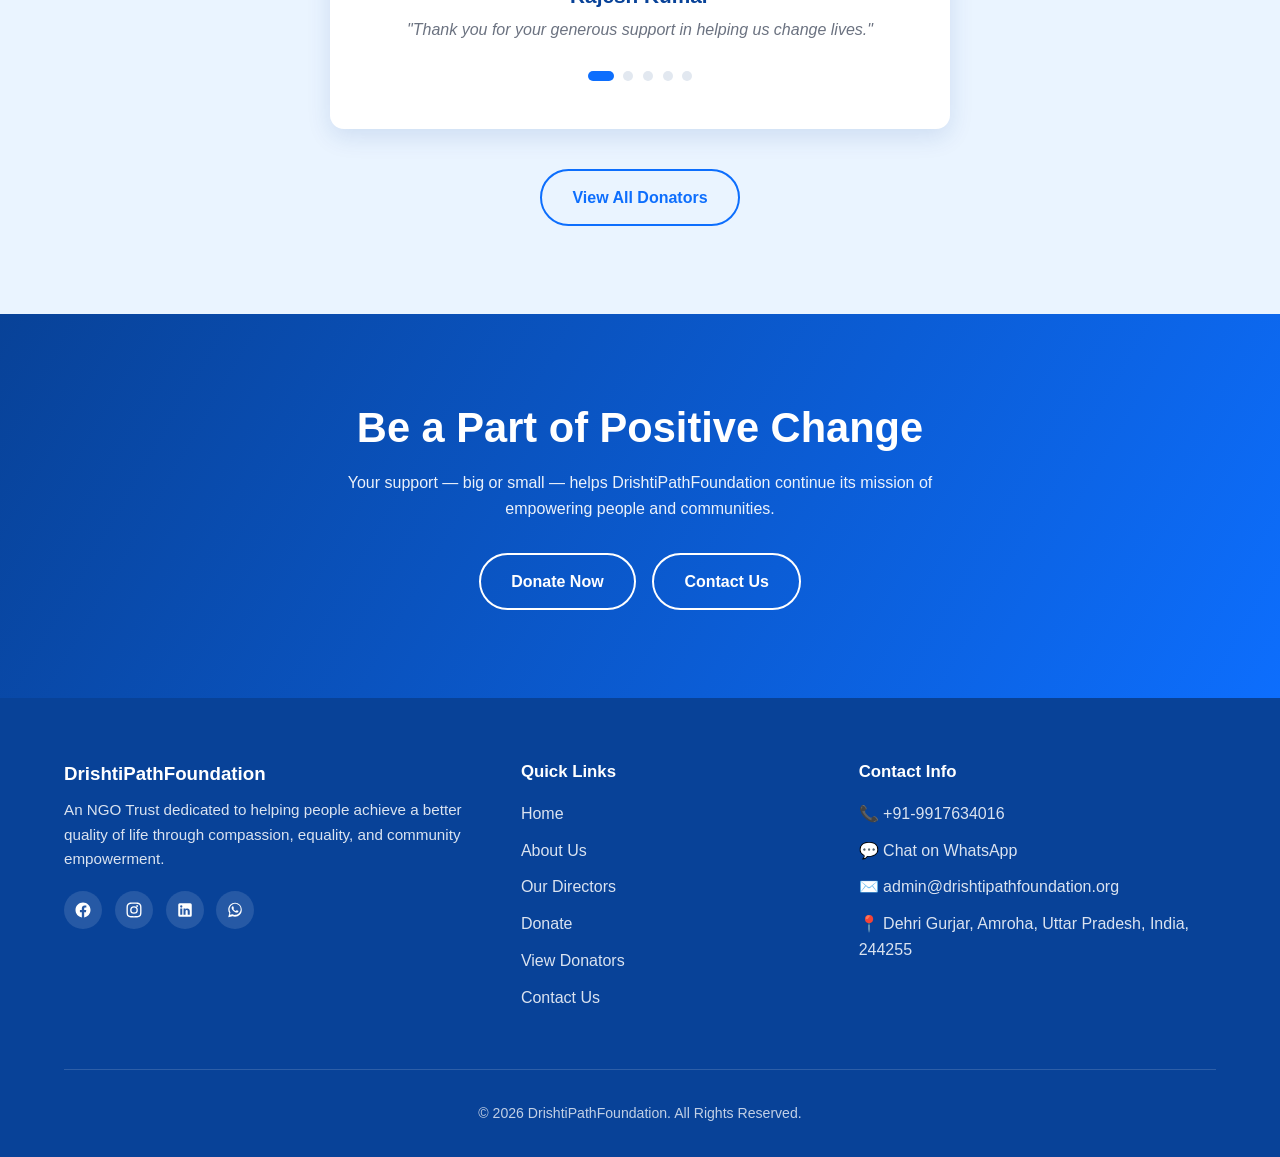
==== commit dc06de58: "Remove Jai Bhim Jai Bharat line from footer Co-Authored-By: Claude Sonnet 5 <noreply@anthropic.com>" ====
--- a/index.html
+++ b/index.html
@@ -247,7 +247,6 @@
     </div>
   </div>
   <div class="footer-bottom">
-    <div class="jai-bhim">Jai Bhim Jai Bharat 🇮🇳</div>
     <p class="footer-copy">© 2026 DrishtiPathFoundation. All Rights Reserved.</p>
   </div>
 </footer>
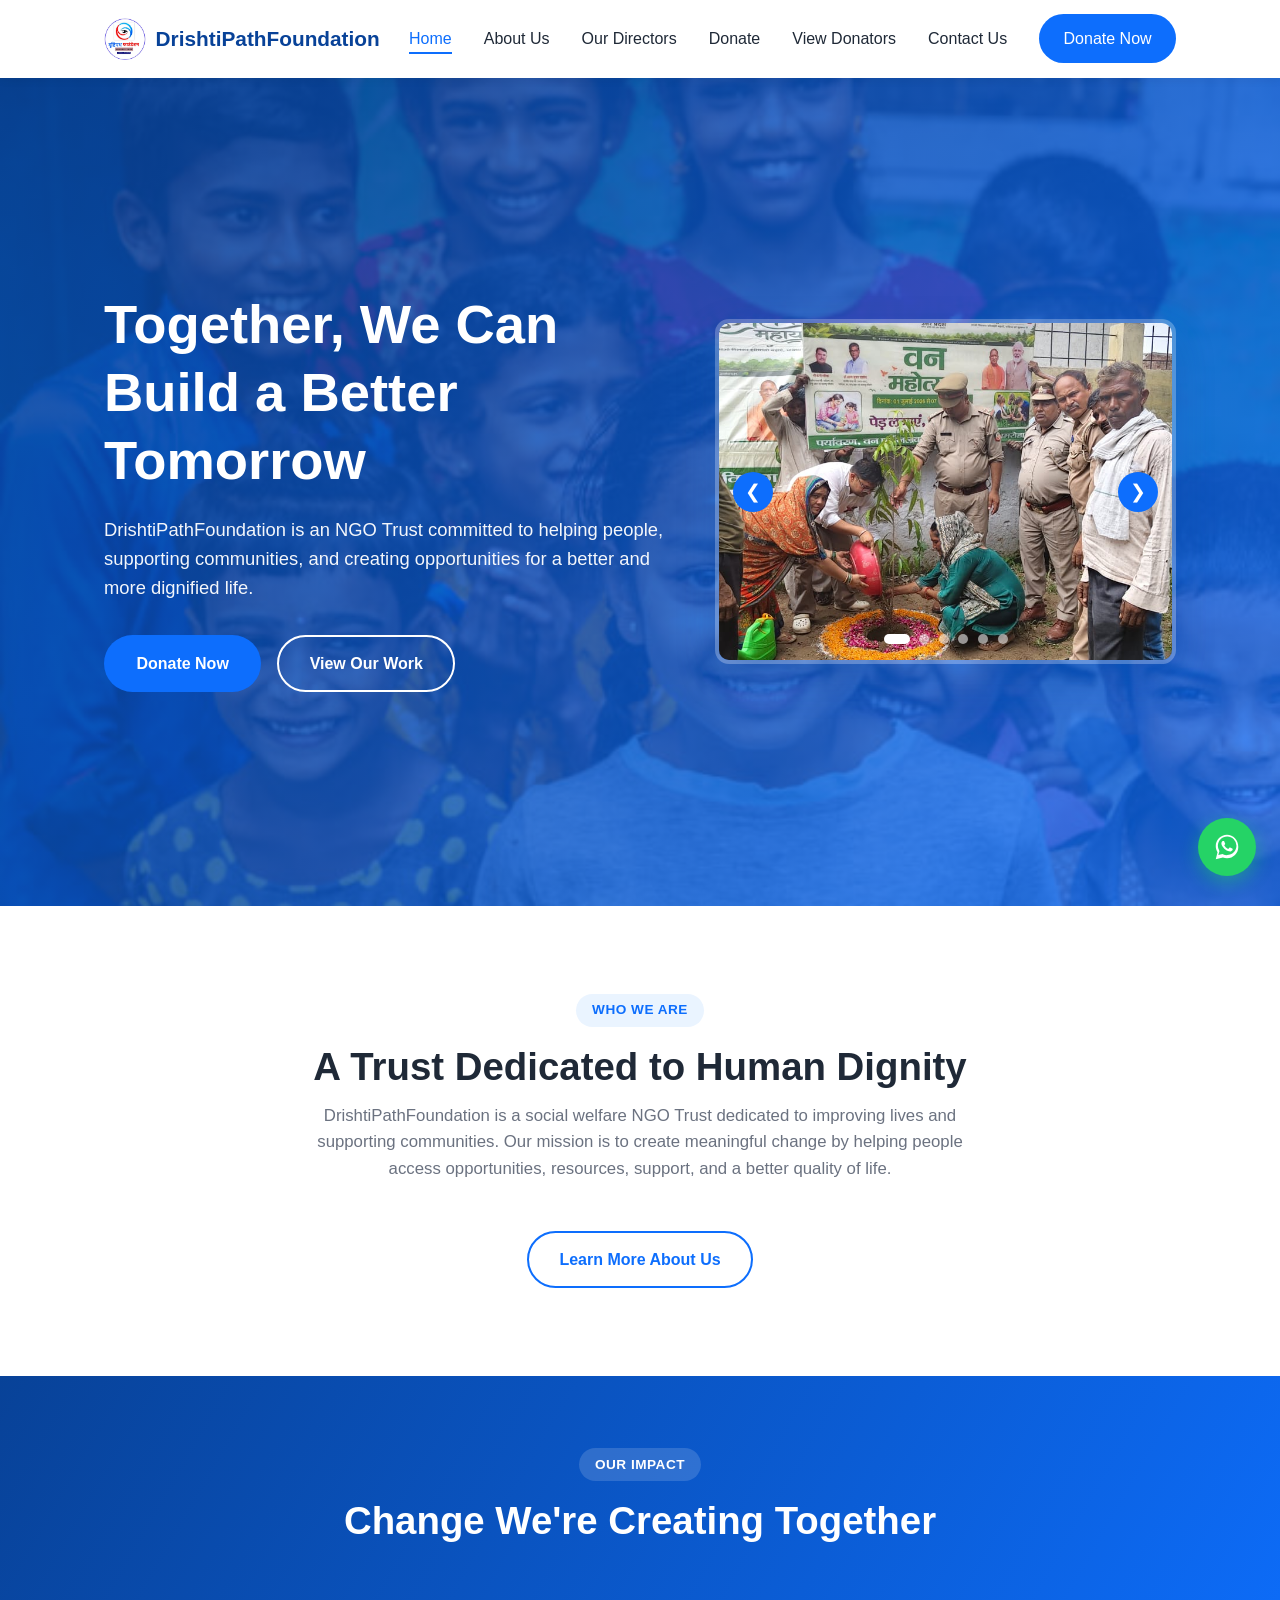
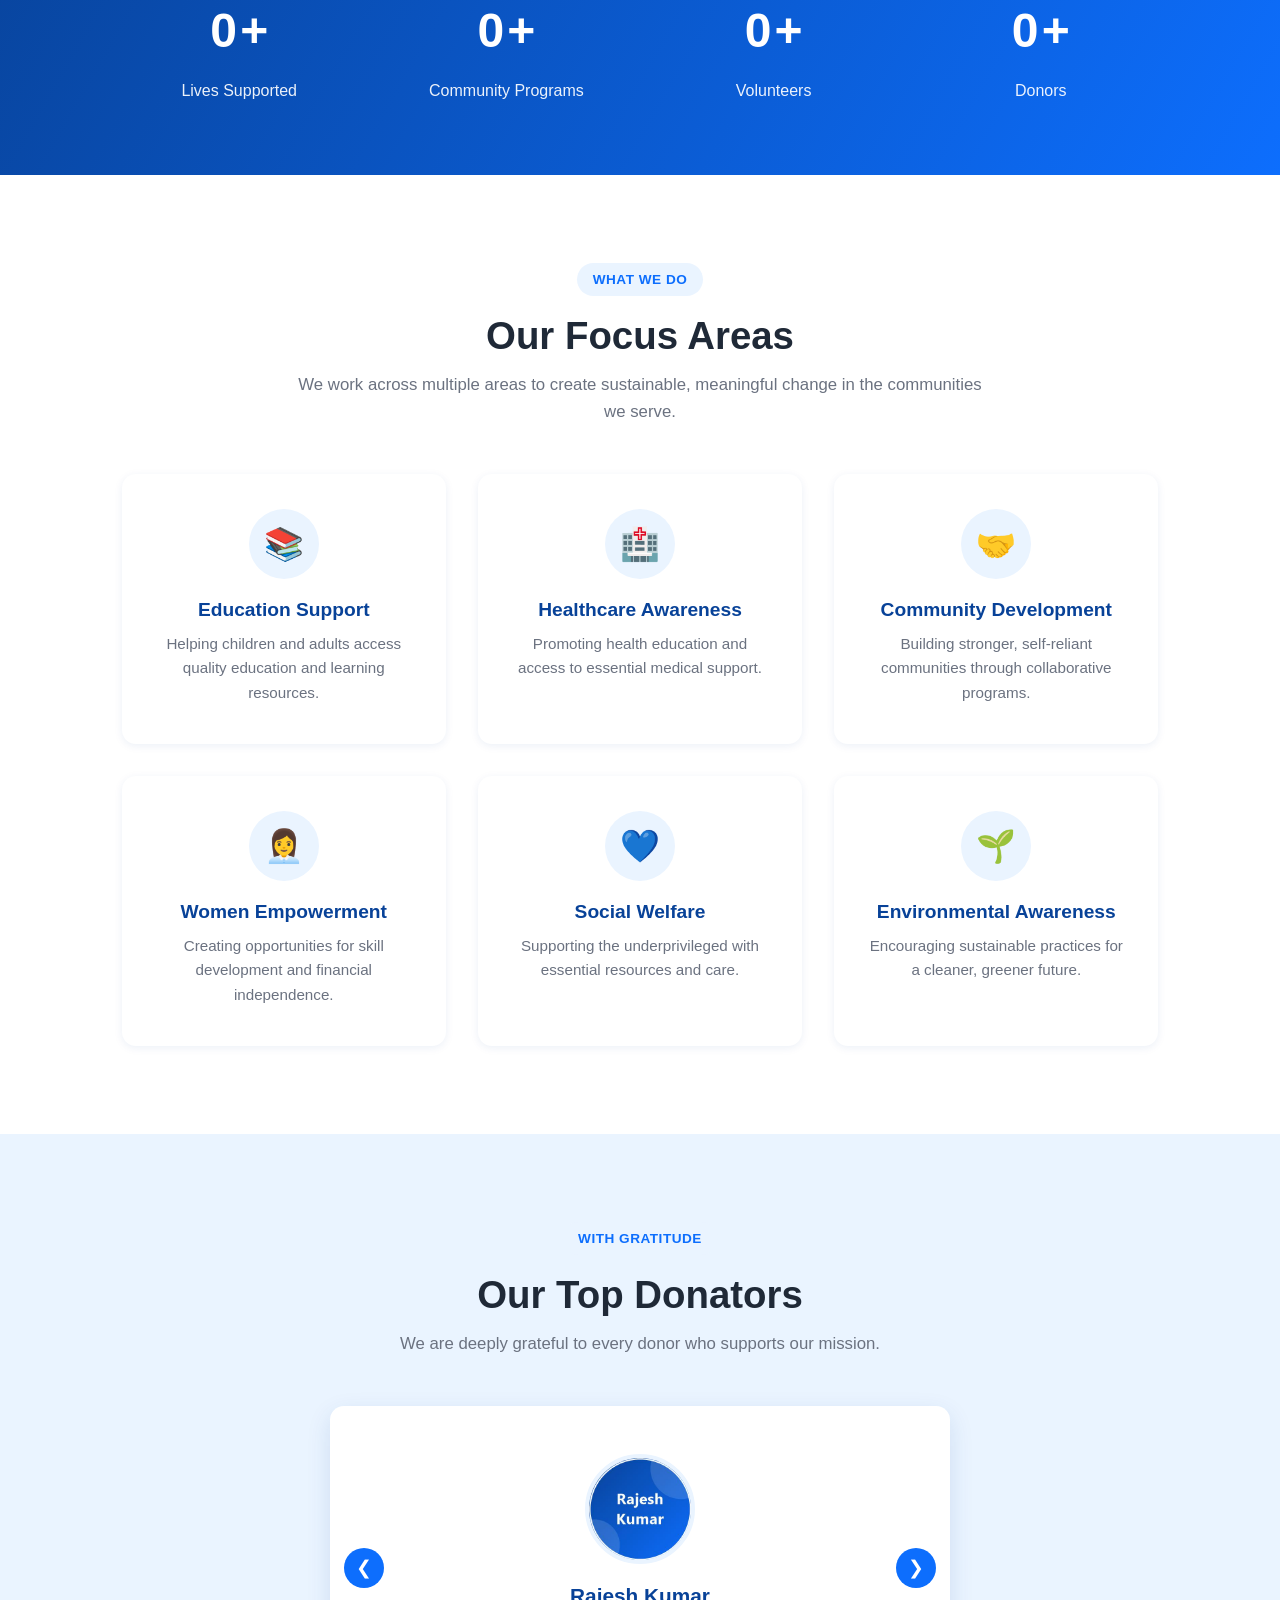
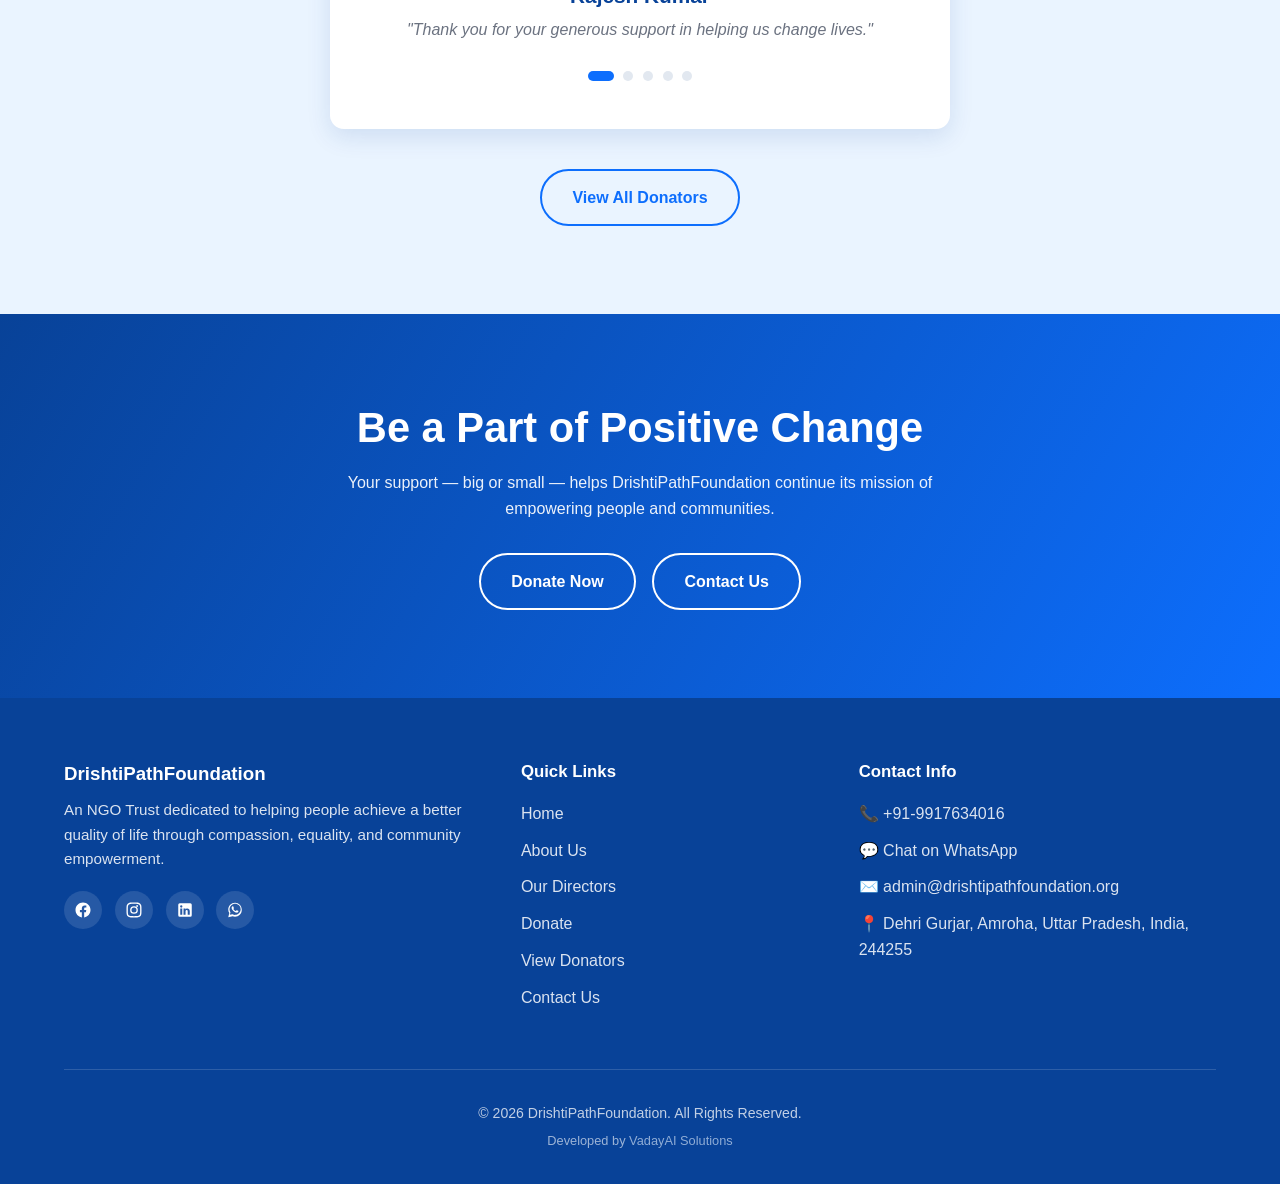
==== commit 8f2f46a2: "Add developer credit to footer Adds a 'Developed by VadayAI Solutions' line linking to vadayai.com i" ====
--- a/index.html
+++ b/index.html
@@ -248,6 +248,7 @@
   </div>
   <div class="footer-bottom">
     <p class="footer-copy">© 2026 DrishtiPathFoundation. All Rights Reserved.</p>
+    <p class="footer-dev">Developed by <a href="https://vadayai.com" target="_blank" rel="noopener">VadayAI Solutions</a></p>
   </div>
 </footer>
 
--- a/css/style.css
+++ b/css/style.css
@@ -823,6 +823,10 @@
 
 .footer-copy { opacity: 0.75; font-size: 0.88rem; }
 
+.footer-dev { opacity: 0.6; font-size: 0.8rem; margin-top: 0.4rem; }
+.footer-dev a { color: var(--light-blue); opacity: 1; }
+.footer-dev a:hover { text-decoration: underline; }
+
 /* ---------- 17. Floating Buttons ---------- */
 .whatsapp-float {
   position: fixed;
